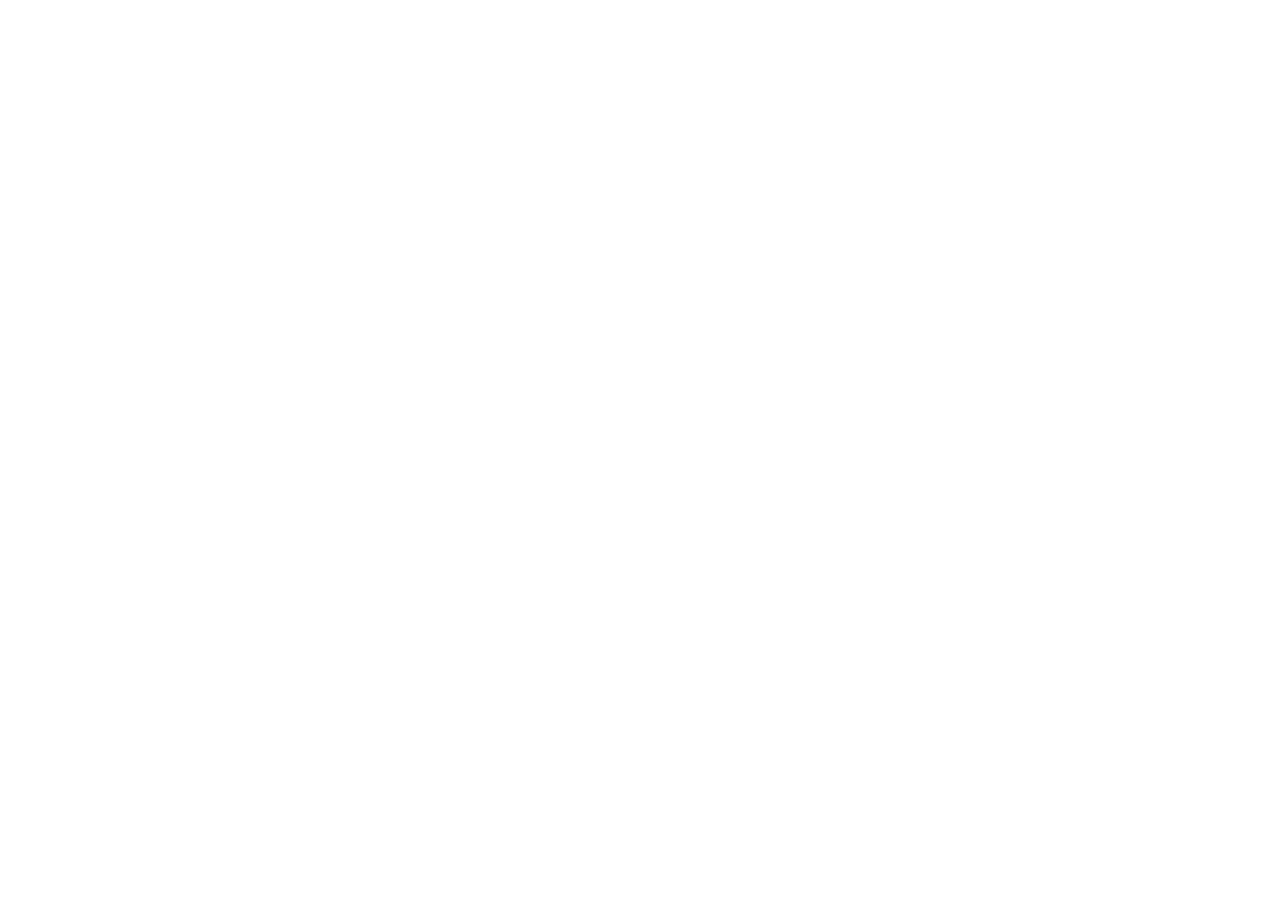
==== index.html @ 40016f72 "init repo" ====
<!DOCTYPE html>
<html lang="en">
<head>
    <meta charset="UTF-8">
    <meta name="viewport" content="width=device-width, initial-scale=1.0">
    <title>Document</title>
</head>
<body>
    
</body>
</html>
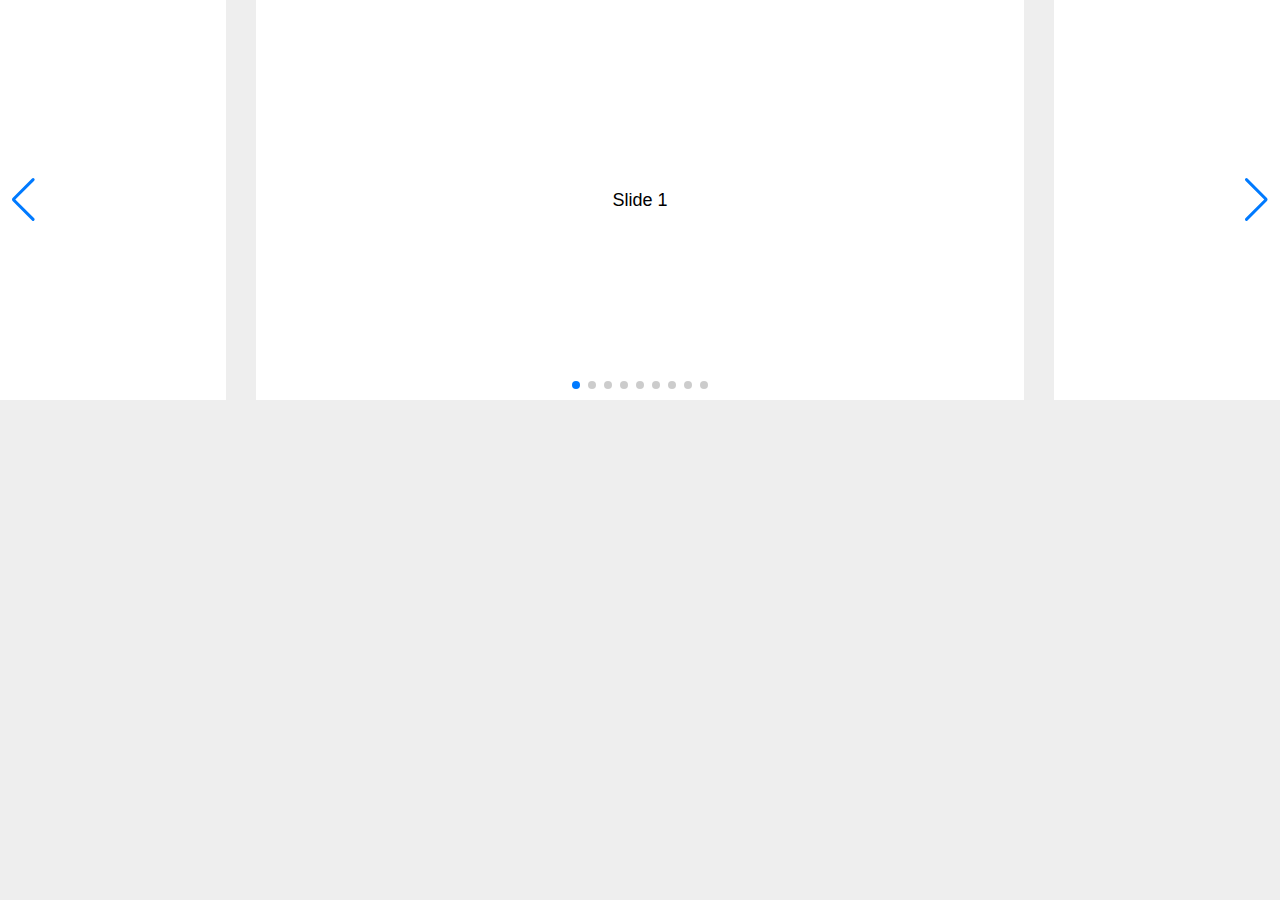
==== commit a9eb0a2d: "add base css" ====
--- a/index.html
+++ b/index.html
@@ -1,11 +1,102 @@
 <!DOCTYPE html>
 <html lang="en">
+
 <head>
-    <meta charset="UTF-8">
-    <meta name="viewport" content="width=device-width, initial-scale=1.0">
-    <title>Document</title>
+  <meta charset="utf-8" />
+  <title>Swiper demo</title>
+  <meta name="viewport" content="width=device-width, initial-scale=1, minimum-scale=1, maximum-scale=1" />
+  <!-- Link Swiper's CSS -->
+  <link rel="stylesheet" href="https://cdn.jsdelivr.net/npm/swiper@11/swiper-bundle.min.css" />
+
+  <!-- Demo styles -->
+  <style>
+    html,
+    body {
+      position: relative;
+      height: 100%;
+    }
+
+    body {
+      background: #eee;
+      font-family: Helvetica Neue, Helvetica, Arial, sans-serif;
+      font-size: 14px;
+      color: #000;
+      margin: 0;
+      padding: 0;
+    }
+
+    .swiper {
+      width: 100%;
+      height: 100%;
+    }
+
+    .swiper-slide {
+      text-align: center;
+      font-size: 18px;
+      background: #fff;
+      display: flex;
+      justify-content: center;
+      align-items: center;
+    }
+
+    .swiper-slide img {
+      display: block;
+      width: 100%;
+      height: 100%;
+      object-fit: cover;
+    }
+
+    .swiper-slide {
+      width: 60%;
+    }
+  </style>
 </head>
+
 <body>
-    
+  <!-- Swiper -->
+  <div style="height: 400px;">
+    <div class="swiper mySwiper">
+        <div class="swiper-wrapper">
+          <div class="swiper-slide">Slide 1</div>
+          <div class="swiper-slide">Slide 2</div>
+          <div class="swiper-slide">Slide 3</div>
+          <div class="swiper-slide">Slide 4</div>
+          <div class="swiper-slide">Slide 5</div>
+          <div class="swiper-slide">Slide 6</div>
+          <div class="swiper-slide">Slide 7</div>
+          <div class="swiper-slide">Slide 8</div>
+          <div class="swiper-slide">Slide 9</div>
+        </div>
+        <div class="swiper-button-next"></div>
+        <div class="swiper-button-prev"></div>
+        <div class="swiper-pagination"></div>
+      </div>
+  </div>
+
+  <!-- Swiper JS -->
+  <script src="https://cdn.jsdelivr.net/npm/swiper@11/swiper-bundle.min.js"></script>
+
+  <!-- Initialize Swiper -->
+  <script>
+    var swiper = new Swiper(".mySwiper", {
+      slidesPerView: "auto",
+      centeredSlides: true,
+      spaceBetween: 30,
+      loop: true,
+      autoplay: {
+        delay: 2500,
+        disableOnInteraction: false,
+      },
+      pagination: {
+        el: ".swiper-pagination",
+        clickable: true,
+      },
+      navigation: {
+        nextEl: ".swiper-button-next",
+        prevEl: ".swiper-button-prev",
+      },
+    });
+  </script>
 </body>
-</html>+
+</html>
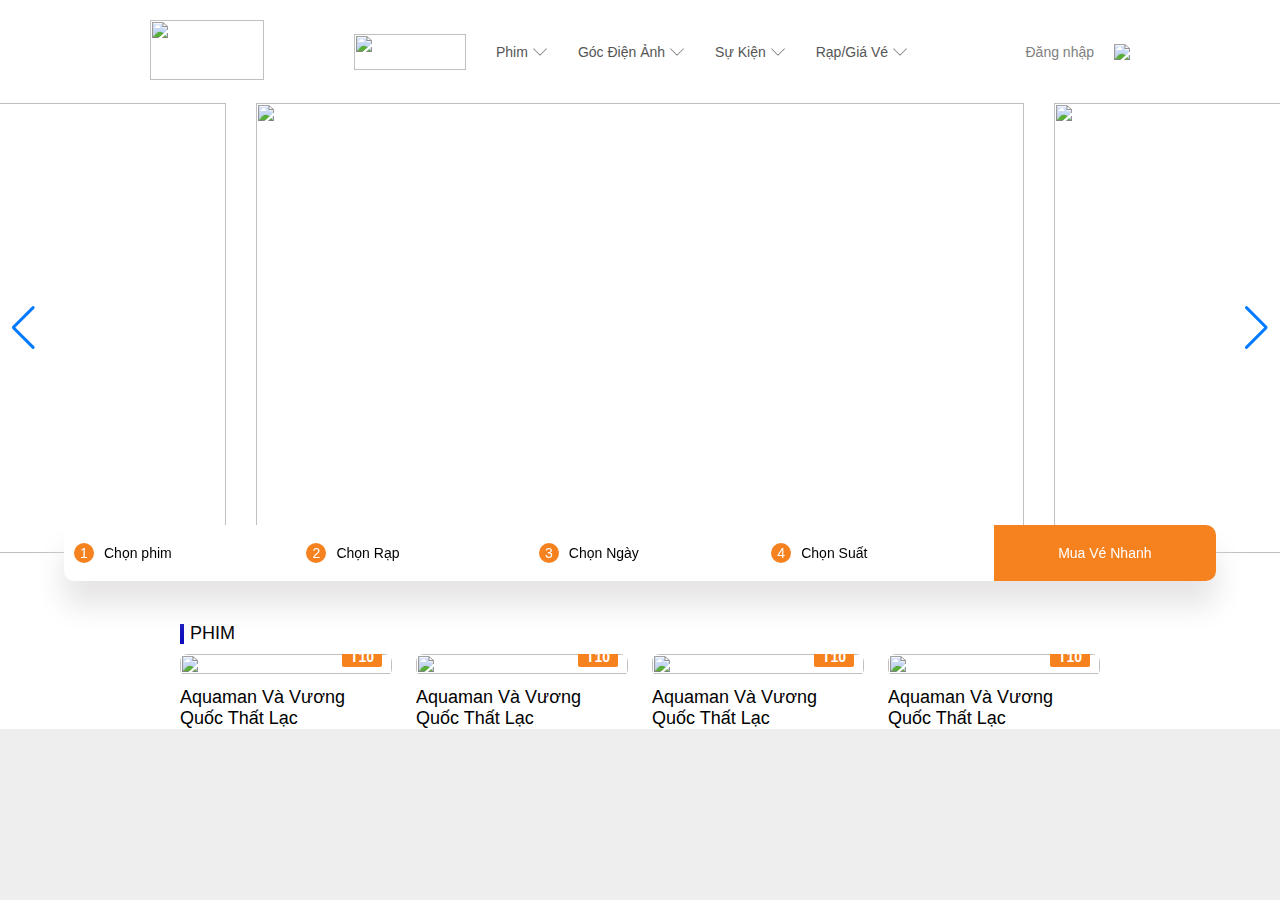
==== commit ed30bb5e: "ui home" ====
--- a/index.html
+++ b/index.html
@@ -1,102 +1,565 @@
 <!DOCTYPE html>
 <html lang="en">
-
-<head>
-  <meta charset="utf-8" />
-  <title>Swiper demo</title>
-  <meta name="viewport" content="width=device-width, initial-scale=1, minimum-scale=1, maximum-scale=1" />
-  <!-- Link Swiper's CSS -->
-  <link rel="stylesheet" href="https://cdn.jsdelivr.net/npm/swiper@11/swiper-bundle.min.css" />
-
-  <!-- Demo styles -->
-  <style>
-    html,
-    body {
-      position: relative;
-      height: 100%;
-    }
-
-    body {
-      background: #eee;
-      font-family: Helvetica Neue, Helvetica, Arial, sans-serif;
-      font-size: 14px;
-      color: #000;
-      margin: 0;
-      padding: 0;
-    }
-
-    .swiper {
-      width: 100%;
-      height: 100%;
-    }
-
-    .swiper-slide {
-      text-align: center;
-      font-size: 18px;
-      background: #fff;
-      display: flex;
-      justify-content: center;
-      align-items: center;
-    }
-
-    .swiper-slide img {
-      display: block;
-      width: 100%;
-      height: 100%;
-      object-fit: cover;
-    }
-
-    .swiper-slide {
-      width: 60%;
-    }
-  </style>
-</head>
-
-<body>
-  <!-- Swiper -->
-  <div style="height: 400px;">
-    <div class="swiper mySwiper">
-        <div class="swiper-wrapper">
-          <div class="swiper-slide">Slide 1</div>
-          <div class="swiper-slide">Slide 2</div>
-          <div class="swiper-slide">Slide 3</div>
-          <div class="swiper-slide">Slide 4</div>
-          <div class="swiper-slide">Slide 5</div>
-          <div class="swiper-slide">Slide 6</div>
-          <div class="swiper-slide">Slide 7</div>
-          <div class="swiper-slide">Slide 8</div>
-          <div class="swiper-slide">Slide 9</div>
+  <head>
+    <meta charset="utf-8" />
+    <title>Swiper demo</title>
+    <meta
+      name="viewport"
+      content="width=device-width, initial-scale=1, minimum-scale=1, maximum-scale=1"
+    />
+    <!-- Link Swiper's CSS -->
+    <link
+      rel="stylesheet"
+      href="https://cdn.jsdelivr.net/npm/swiper@11/swiper-bundle.min.css"
+    />
+    <link rel="stylesheet" href="./styles/base.css" />
+    <link rel="stylesheet" href="./styles/common.css" />
+    <link rel="stylesheet" href="./styles/home.css" />
+    <script
+      src="https://kit.fontawesome.com/a076d05399.js"
+      crossorigin="anonymous"
+    ></script>
+
+    <!-- Demo styles -->
+    <style>
+      html,
+      body {
+        position: relative;
+        height: 100%;
+      }
+
+      body {
+        background: #eee;
+        font-family: Helvetica Neue, Helvetica, Arial, sans-serif;
+        font-size: 14px;
+        color: #000;
+        margin: 0;
+        padding: 0;
+      }
+
+      .swiper {
+        width: 100%;
+        height: 100%;
+      }
+
+      .swiper-slide {
+        text-align: center;
+        font-size: 18px;
+        background: #fff;
+        display: flex;
+        justify-content: center;
+        align-items: center;
+      }
+
+      .swiper-slide img {
+        display: block;
+        width: 100%;
+        height: 100%;
+        object-fit: cover;
+      }
+
+      .swiper-slide {
+        width: 60%;
+      }
+    </style>
+  </head>
+
+  <body>
+    <div class="bg-white">
+      <!-- header -->
+      <div class="py-20 container flex justify-between">
+        <div class="mr-30">
+          <img
+            class="logo"
+            src="https://www.galaxycine.vn/_next/image/?url=%2F_next%2Fstatic%2Fmedia%2Fgalaxy-logo-mobile.074abeac.png&w=256&q=75"
+          />
         </div>
-        <div class="swiper-button-next"></div>
-        <div class="swiper-button-prev"></div>
-        <div class="swiper-pagination"></div>
+        <div class="flex-1 flex items-center px-60">
+          <img
+            src="https://www.galaxycine.vn/_next/image/?url=%2F_next%2Fstatic%2Fmedia%2Fbtn-ticket.42d72c96.webp&w=256&q=100"
+            class="img-voucher"
+          />
+          <span class="menu flex items-center ml-30">
+            <span class="title-movie mr-4">Phim</span>
+            <img src='./image/down.png' class="w-16 h-16" />
+            <div class="none modal p-20 items-center bg-white justify-center">
+              <div class="flex flex-col items-center">
+                <div>
+                  <div class="header-movie mb-10 text-18">PHIM ĐANG CHIẾU</div>
+                  <div class="grid wide">
+                    <div class="row">
+                      <div class="col c-3">
+                        <div class="card flex flex-col items-center">
+                          <div class="movie">
+                            <div class="mask">
+                              <div class="btn-by w-140 text-center py-16">
+                                <span>Mua vé</span>
+                              </div>
+                            </div>
+                            <img
+                              src="https://www.galaxycine.vn/_next/image/?url=https%3A%2F%2Fcdn.galaxycine.vn%2Fmedia%2F2023%2F12%2F22%2Faquaman-500_1703216418325.jpg&w=384&q=75"
+                            />
+                            <div class="info-movie flex flex-col mr-10 mb-10 items-end">
+                              <div
+                                class="flex items-end mb-5 info-star px-4 py-2"
+                              >
+                                <img src="./image/star.png" class="h-20 w-20" />
+                                <span class="font-bold text-white text-16"
+                                  >8.9</span
+                                >
+                              </div>
+                              <div class="info-date">T10</div>
+                            </div>
+                          </div>
+                          <span class="block font-bold text-12 mt-10"
+                            >Aquaman Và Vương Quốc Thất Lạc</span
+                          >
+                        </div>
+                      </div>
+                      <div class="col c-3">
+                        <div class="card flex flex-col items-center">
+                          <div class="movie">
+                            <div class="mask">
+                              <div class="btn-by">
+                                <span>Mua vé</span>
+                              </div>
+                            </div>
+                            <img
+                              src="https://www.galaxycine.vn/_next/image/?url=https%3A%2F%2Fcdn.galaxycine.vn%2Fmedia%2F2023%2F12%2F22%2Faquaman-500_1703216418325.jpg&w=384&q=75"
+                            />
+                            <div class="info-movie flex flex-col mr-10 mb-10 items-end">
+                              <div
+                                class="flex items-end mb-5 info-star px-4 py-2"
+                              >
+                                <img src="./image/star.png" class="h-20 w-20" />
+                                <span class="font-bold text-white text-16"
+                                  >8.9</span
+                                >
+                              </div>
+                              <div class="info-date">T10</div>
+                            </div>
+                          </div>
+                          <span class="block font-bold text-12 mt-10"
+                            >Aquaman Và Vương Quốc Thất Lạc</span
+                          >
+                        </div>
+                      </div>
+                      <div class="col c-3">
+                        <div class="card flex flex-col items-center">
+                          <div class="movie">
+                            <div class="mask">
+                              <div class="btn-by">
+                                <span>Mua vé</span>
+                              </div>
+                            </div>
+                            <img
+                              src="https://www.galaxycine.vn/_next/image/?url=https%3A%2F%2Fcdn.galaxycine.vn%2Fmedia%2F2023%2F12%2F22%2Faquaman-500_1703216418325.jpg&w=384&q=75"
+                            />
+                            <div class="info-movie flex flex-col mr-10 mb-10 items-end">
+                              <div
+                                class="flex items-end mb-5 info-star px-4 py-2"
+                              >
+                                <img src="./image/star.png" class="h-20 w-20" />
+                                <span class="font-bold text-white text-16"
+                                  >8.9</span
+                                >
+                              </div>
+                              <div class="info-date">T10</div>
+                            </div>
+                          </div>
+                          <span class="block font-bold text-12 mt-10"
+                            >Aquaman Và Vương Quốc Thất Lạc</span
+                          >
+                        </div>
+                      </div>
+                      <div class="col c-3">
+                        <div class="card flex flex-col items-center">
+                          <div class="movie">
+                            <div class="mask">
+                              <div class="btn-by">
+                                <span>Mua vé</span>
+                              </div>
+                            </div>
+                            <img
+                              src="https://www.galaxycine.vn/_next/image/?url=https%3A%2F%2Fcdn.galaxycine.vn%2Fmedia%2F2023%2F12%2F22%2Faquaman-500_1703216418325.jpg&w=384&q=75"
+                            />
+                            <div class="info-movie flex flex-col mr-10 mb-10 items-end">
+                              <div
+                                class="flex items-end mb-5 info-star px-4 py-2"
+                              >
+                                <img src="./image/star.png" class="h-20 w-20" />
+                                <span class="font-bold text-white text-16"
+                                  >8.9</span
+                                >
+                              </div>
+                              <div class="info-date">T10</div>
+                            </div>
+                          </div>
+                          <span class="block font-bold text-12 mt-10"
+                            >Aquaman Và Vương Quốc Thất Lạc</span
+                          >
+                        </div>
+                      </div>
+                    </div>
+                  </div>
+                </div>
+                <div>
+                  <div class="header-movie mb-10 mt-20 text-18">
+                    PHIM SẮP CHIẾU
+                  </div>
+                  <div class="row">
+                    <div class="col c-3">
+                      <div class="card flex flex-col items-center">
+                        <div class="movie">
+                          <div class="mask">
+                            <div class="btn-by">
+                              <span>Mua vé</span>
+                            </div>
+                          </div>
+                          <img
+                            src="https://www.galaxycine.vn/_next/image/?url=https%3A%2F%2Fcdn.galaxycine.vn%2Fmedia%2F2023%2F12%2F22%2Faquaman-500_1703216418325.jpg&w=384&q=75"
+                          />
+                          <div class="info-movie flex flex-col mr-10 mb-10 items-end">
+                            <div
+                              class="flex items-end mb-5 info-star px-4 py-2"
+                            >
+                              <img src="./image/star.png" class="h-20 w-20" />
+                              <span class="font-bold text-white text-16"
+                                >8.9</span
+                              >
+                            </div>
+                            <div class="info-date">T10</div>
+                          </div>
+                        </div>
+                        <span class="block font-bold text-12 mt-10"
+                          >Aquaman Và Vương Quốc Thất Lạc</span
+                        >
+                      </div>
+                    </div>
+                    <div class="col c-3">
+                      <div class="card flex flex-col items-center">
+                        <div class="movie">
+                          <div class="mask">
+                            <div class="btn-by">
+                              <span>Mua vé</span>
+                            </div>
+                          </div>
+                          <img
+                            src="https://www.galaxycine.vn/_next/image/?url=https%3A%2F%2Fcdn.galaxycine.vn%2Fmedia%2F2023%2F12%2F22%2Faquaman-500_1703216418325.jpg&w=384&q=75"
+                          />
+                          <div class="info-movie flex flex-col mr-10 mb-10 items-end">
+                            <div
+                              class="flex items-end mb-5 info-star px-4 py-2"
+                            >
+                              <img src="./image/star.png" class="h-20 w-20" />
+                              <span class="font-bold text-white text-16"
+                                >8.9</span
+                              >
+                            </div>
+                            <div class="info-date">T10</div>
+                          </div>
+                        </div>
+                        <span class="block font-bold text-12 mt-10"
+                          >Aquaman Và Vương Quốc Thất Lạc</span
+                        >
+                      </div>
+                    </div>
+                    <div class="col c-3">
+                      <div class="card flex flex-col items-center">
+                        <div class="movie">
+                          <div class="mask">
+                            <div class="btn-by">
+                              <span>Mua vé</span>
+                            </div>
+                          </div>
+                          <img
+                            src="https://www.galaxycine.vn/_next/image/?url=https%3A%2F%2Fcdn.galaxycine.vn%2Fmedia%2F2023%2F12%2F22%2Faquaman-500_1703216418325.jpg&w=384&q=75"
+                          />
+                          <div class="info-movie flex flex-col mr-10 mb-10 items-end">
+                            <div
+                              class="flex items-end mb-5 info-star px-4 py-2"
+                            >
+                              <img src="./image/star.png" class="h-20 w-20" />
+                              <span class="font-bold text-white text-16"
+                                >8.9</span
+                              >
+                            </div>
+                            <div class="info-date">T10</div>
+                          </div>
+                        </div>
+                        <span class="block font-bold text-12 mt-10"
+                          >Aquaman Và Vương Quốc Thất Lạc</span
+                        >
+                      </div>
+                    </div>
+                    <div class="col c-3">
+                      <div class="card flex flex-col items-center">
+                        <div class="movie">
+                          <div class="mask">
+                            <div class="btn-by">
+                              <span>Mua vé</span>
+                            </div>
+                          </div>
+                          <img
+                            src="https://www.galaxycine.vn/_next/image/?url=https%3A%2F%2Fcdn.galaxycine.vn%2Fmedia%2F2023%2F12%2F22%2Faquaman-500_1703216418325.jpg&w=384&q=75"
+                          />
+                          <div class="info-movie flex flex-col mr-10 mb-10 items-end">
+                            <div
+                              class="flex items-end mb-5 info-star px-4 py-2"
+                            >
+                              <img src="./image/star.png" class="h-20 w-20" />
+                              <span class="font-bold text-white text-16"
+                                >8.9</span
+                              >
+                            </div>
+                            <div class="info-date">T10</div>
+                          </div>
+                        </div>
+                        <span class="block font-bold text-12 mt-10"
+                          >Aquaman Và Vương Quốc Thất Lạc</span
+                        >
+                      </div>
+                    </div>
+                  </div>
+                </div>
+              </div>
+            </div>
+          </span>
+          <span class="menu flex items-center ml-30">
+            <span class="title-movie mr-4">Góc Điện Ảnh</span>
+            <img src='./image/down.png' class="w-16 h-16" />
+          </span>
+          <span class="menu flex items-center ml-30">
+            <span class="title-movie mr-4">Sự Kiện</span>
+            <img src='./image/down.png' class="w-16 h-16" />
+          </span>
+          <span class="menu flex items-center ml-30">
+            <span class="title-movie mr-4">Rạp/Giá Vé</span>
+            <img src='./image/down.png' class="w-16 h-16" />
+          </span>
+        </div>
+        <div class="flex items-center text-gray">
+          <span class="mx-20">Đăng nhập</span>
+          <img src="https://www.galaxycine.vn/_next/static/media/join-Gstar.24c52de9.svg" />
+        </div>
       </div>
-  </div>
-
-  <!-- Swiper JS -->
-  <script src="https://cdn.jsdelivr.net/npm/swiper@11/swiper-bundle.min.js"></script>
-
-  <!-- Initialize Swiper -->
-  <script>
-    var swiper = new Swiper(".mySwiper", {
-      slidesPerView: "auto",
-      centeredSlides: true,
-      spaceBetween: 30,
-      loop: true,
-      autoplay: {
-        delay: 2500,
-        disableOnInteraction: false,
-      },
-      pagination: {
-        el: ".swiper-pagination",
-        clickable: true,
-      },
-      navigation: {
-        nextEl: ".swiper-button-next",
-        prevEl: ".swiper-button-prev",
-      },
-    });
-  </script>
-</body>
-
+      <!-- slide -->
+      <div style="height: 450px; position: relative;">
+        <div class="swiper mySwiper">
+          <div class="swiper-wrapper">
+            <div class="swiper-slide">
+              <img
+                src="https://www.galaxycine.vn/_next/image/?url=https%3A%2F%2Fcdn.galaxycine.vn%2Fmedia%2F2023%2F12%2F28%2Favatar-2-chi-119k-4_1703744337517.jpg&w=3840&q=75"
+              />
+            </div>
+            <div class="swiper-slide">
+              <img
+                src="https://www.galaxycine.vn/_next/image/?url=https%3A%2F%2Fcdn.galaxycine.vn%2Fmedia%2F2024%2F1%2F3%2Fbeekeeper-2048_1704265157841.jpg&w=3840&q=75"
+              />
+            </div>
+            <div class="swiper-slide">
+              <img
+                src="https://www.galaxycine.vn/_next/image/?url=https%3A%2F%2Fcdn.galaxycine.vn%2Fmedia%2F2023%2F12%2F26%2Fqc-2048_1703563687054.jpg&w=3840&q=75"
+              />
+            </div>
+            <div class="swiper-slide">
+              <img
+                src="https://www.galaxycine.vn/_next/image/?url=https%3A%2F%2Fcdn.galaxycine.vn%2Fmedia%2F2024%2F1%2F4%2Fbanner-web-2048x682_1704359611009.jpg&w=3840&q=75"
+              />
+            </div>
+          </div>
+          <div class="swiper-button-next"></div>
+          <div class="swiper-button-prev"></div>
+          <div class="swiper-pagination"></div>
+        </div>
+        <div class="search flex justify-between">
+          <div class="h-full flex items-center pl-10 flex-1">
+            <div class="flex h-full items-center">
+              <span class="search-num">1</span>
+              <span class="select1 pl-10">Chọn phim</span>
+            </div>
+          </div>
+          <div class="h-full flex items-center pl-10 flex-1">
+            <div class="flex h-full items-center">
+              <span class="search-num">2</span>
+              <span class="select1 pl-10">Chọn Rạp</span>
+            </div>
+          </div>
+          <div class="h-full flex items-center pl-10 flex-1">
+            <div class="flex h-full items-center">
+              <span class="search-num">3</span>
+              <span class="select1 pl-10">Chọn Ngày</span>
+            </div>
+          </div>
+          <div class="h-full flex items-center pl-10 flex-1">
+            <div class="flex h-full items-center">
+              <span class="search-num">4</span>
+              <span class="select1 pl-10">Chọn Suất</span>
+            </div>
+          </div>
+          <div class="bg-primary btn-by-flash flex items-center justify-center text-white flex-1">
+            Mua Vé Nhanh
+          </div>
+        </div>
+      </div>
+      <!-- home 1 -->
+      <div class="px-30 home1">
+        <div class="container">
+          <div class="header-movie mb-10 mt-20 text-18">PHIM</div>
+          <div class="row">
+            <div class="col c-3">
+              <div class="card flex flex-col items-center">
+                <div class="movie">
+                  <div
+                    class="mask flex flex-col items-center justify-content-center"
+                  >
+                    <div class="btn-by w-140 text-center py-16">
+                      <span>Mua vé</span>
+                    </div>
+                    <div
+                      class="btn-trailer mt-6 w-140 text-center py-16 flex items-center"
+                    >
+                      <img src="./image/play.png" class="w-20 h-20" />
+                      <span class="ml-4 text-black">Trailer</span>
+                    </div>
+                  </div>
+                  <img
+                    src="https://www.galaxycine.vn/_next/image/?url=https%3A%2F%2Fcdn.galaxycine.vn%2Fmedia%2F2023%2F12%2F22%2Faquaman-500_1703216418325.jpg&w=384&q=75"
+                  />
+                  <div class="info-movie flex flex-col mr-10 mb-10 items-end">
+                    <div class="flex items-end mb-5 info-star px-4 py-2">
+                      <img src="./image/star.png" class="h-20 w-20" />
+                      <span class="font-bold text-white text-16">8.9</span>
+                    </div>
+                    <div class="info-date">T10</div>
+                  </div>
+                </div>
+                <span class="block text-18 mt-10"
+                  >Aquaman Và Vương Quốc Thất Lạc</span
+                >
+              </div>
+            </div>
+            <div class="col c-3">
+              <div class="card flex flex-col items-center">
+                <div class="movie">
+                  <div class="mask flex flex-col items-center justify-content-center">
+                    <div class="btn-by w-140 text-center py-16">
+                      <span>Mua vé</span>
+                    </div>
+
+                    <div
+                      class="btn-trailer mt-6 w-140 text-center py-16 flex items-center"
+                    >
+                      <img src="./image/play.png" class="w-20 h-20" />
+                      <span class="ml-4 text-black">Trailer</span>
+                    </div>
+                  </div>
+                  <img
+                    src="https://www.galaxycine.vn/_next/image/?url=https%3A%2F%2Fcdn.galaxycine.vn%2Fmedia%2F2023%2F12%2F22%2Faquaman-500_1703216418325.jpg&w=384&q=75"
+                  />
+                  <div class="info-movie flex flex-col mr-10 mb-10 items-end">
+                    <div class="flex items-end mb-5 info-star px-4 py-2">
+                      <img src="./image/star.png" class="h-20 w-20" />
+                      <span class="font-bold text-white text-16">8.9</span>
+                    </div>
+                    <div class="info-date">T10</div>
+                  </div>
+                </div>
+                <span class="block text-18 mt-10"
+                  >Aquaman Và Vương Quốc Thất Lạc</span
+                >
+              </div>
+            </div>
+            <div class="col c-3">
+              <div class="card flex flex-col items-center">
+                <div class="movie">
+                  <div class="mask flex flex-col items-center justify-content-center">
+                    <div class="btn-by w-140 text-center py-16">
+                      <span>Mua vé</span>
+                    </div>
+
+                    <div
+                      class="btn-trailer mt-6 w-140 text-center py-16 flex items-center"
+                    >
+                      <img src="./image/play.png" class="w-20 h-20" />
+                      <span class="ml-4 text-black">Trailer</span>
+                    </div>
+                  </div>
+                  <img
+                    src="https://www.galaxycine.vn/_next/image/?url=https%3A%2F%2Fcdn.galaxycine.vn%2Fmedia%2F2023%2F12%2F22%2Faquaman-500_1703216418325.jpg&w=384&q=75"
+                  />
+                  <div class="info-movie flex flex-col mr-10 mb-10 items-end">
+                    <div class="flex items-end mb-5 info-star px-4 py-2">
+                      <img src="./image/star.png" class="h-20 w-20" />
+                      <span class="font-bold text-white text-16">8.9</span>
+                    </div>
+                    <div class="info-date">T10</div>
+                  </div>
+                </div>
+                <span class="block text-18 mt-10"
+                  >Aquaman Và Vương Quốc Thất Lạc</span
+                >
+              </div>
+            </div>
+            <div class="col c-3">
+              <div class="card flex flex-col items-center">
+                <div class="movie">
+                  <div class="mask flex flex-col items-center justify-content-center">
+                    <div class="btn-by w-140 text-center py-16">
+                      <span>Mua vé</span>
+                    </div>
+
+                    <div
+                      class="btn-trailer mt-6 w-140 text-center py-16 flex items-center"
+                    >
+                      <img src="./image/play.png" class="w-20 h-20" />
+                      <span class="ml-4 text-black">Trailer</span>
+                    </div>
+                  </div>
+                  <img
+                    src="https://www.galaxycine.vn/_next/image/?url=https%3A%2F%2Fcdn.galaxycine.vn%2Fmedia%2F2023%2F12%2F22%2Faquaman-500_1703216418325.jpg&w=384&q=75"
+                  />
+                  <div class="info-movie flex flex-col mr-10 mb-10 items-end">
+                    <div class="flex items-end mb-5 info-star px-4 py-2">
+                      <img src="./image/star.png" class="h-20 w-20" />
+                      <span class="font-bold text-white text-16">8.9</span>
+                    </div>
+                    <div class="info-date">T10</div>
+                  </div>
+                </div>
+                <span class="block text-18 mt-10"
+                  >Aquaman Và Vương Quốc Thất Lạc</span
+                >
+              </div>
+            </div>
+          </div>
+        </div>
+      </div>
+    </div>
+
+    <!-- Swiper JS -->
+    <script src="https://cdn.jsdelivr.net/npm/swiper@11/swiper-bundle.min.js"></script>
+
+    <!-- Initialize Swiper -->
+    <script>
+      var swiper = new Swiper(".mySwiper", {
+        slidesPerView: "auto",
+        centeredSlides: true,
+        spaceBetween: 30,
+        loop: true,
+        autoplay: {
+          delay: 2500,
+          disableOnInteraction: false,
+        },
+        pagination: {
+          el: ".swiper-pagination",
+          clickable: true,
+        },
+        navigation: {
+          nextEl: ".swiper-button-next",
+          prevEl: ".swiper-button-prev",
+        },
+      });
+    </script>
+  </body>
 </html>
--- a/styles/base.css
+++ b/styles/base.css
@@ -0,0 +1,594 @@
+* {
+    box-sizing: border-box;
+}
+.grid {
+    width: 100%;
+    display: block;
+    padding: 0;
+}
+
+.grid.wide {
+    max-width: 1200px;
+    margin: 0 auto;
+}
+
+.row {
+    display: flex;
+    flex-wrap: wrap;
+    margin-left: -4px;
+    margin-right: -4px;
+}
+
+.row.no-gutters {
+    margin-left: 0;
+    margin-right: 0;
+}
+
+.col {
+    padding-left: 4px;
+    padding-right: 4px;
+}
+
+.row.no-gutters .col {
+    padding-left: 0;
+    padding-right: 0;
+}
+
+.c-0 {
+    display: none;
+}
+
+.c-1 {
+    flex: 0 0 8.33333%;
+    max-width: 8.33333%;
+}
+
+.c-2 {
+    flex: 0 0 16.66667%;
+    max-width: 16.66667%;
+}
+
+.c-3 {
+    flex: 0 0 25%;
+    max-width: 25%;
+}
+
+.c-4 {
+    flex: 0 0 33.33333%;
+    max-width: 33.33333%;
+}
+
+.c-5 {
+    flex: 0 0 41.66667%;
+    max-width: 41.66667%;
+}
+
+.c-6 {
+    flex: 0 0 50%;
+    max-width: 50%;
+}
+
+.c-7 {
+    flex: 0 0 58.33333%;
+    max-width: 58.33333%;
+}
+
+.c-8 {
+    flex: 0 0 66.66667%;
+    max-width: 66.66667%;
+}
+
+.c-9 {
+    flex: 0 0 75%;
+    max-width: 75%;
+}
+
+.c-10 {
+    flex: 0 0 83.33333%;
+    max-width: 83.33333%;
+}
+
+.c-11 {
+    flex: 0 0 91.66667%;
+    max-width: 91.66667%;
+}
+
+.c-12 {
+    flex: 0 0 100%;
+    max-width: 100%;
+}
+
+.c-o-1 {
+    margin-left: 8.33333%;
+}
+
+.c-o-2 {
+    margin-left: 16.66667%;
+}
+
+.c-o-3 {
+    margin-left: 25%;
+}
+
+.c-o-4 {
+    margin-left: 33.33333%;
+}
+
+.c-o-5 {
+    margin-left: 41.66667%;
+}
+
+.c-o-6 {
+    margin-left: 50%;
+}
+
+.c-o-7 {
+    margin-left: 58.33333%;
+}
+
+.c-o-8 {
+    margin-left: 66.66667%;
+}
+
+.c-o-9 {
+    margin-left: 75%;
+}
+
+.c-o-10 {
+    margin-left: 83.33333%;
+}
+
+.c-o-11 {
+    margin-left: 91.66667%;
+}
+
+/* >= Tablet */
+@media (min-width: 740px) {
+    .row {
+        margin-left: -8px;
+        margin-right: -8px;
+    }
+
+    .col {
+        padding-left: 8px;
+        padding-right: 8px;
+    }
+
+    .m-0 {
+        display: none;
+    }
+
+    .m-1,
+    .m-2,
+    .m-3,
+    .m-4,
+    .m-5,
+    .m-6,
+    .m-7,
+    .m-8,
+    .m-9,
+    .m-10,
+    .m-11,
+    .m-12 {
+        display: block;
+    }
+
+    .m-1 {
+        flex: 0 0 8.33333%;
+        max-width: 8.33333%;
+    }
+
+    .m-2 {
+        flex: 0 0 16.66667%;
+        max-width: 16.66667%;
+    }
+
+    .m-3 {
+        flex: 0 0 25%;
+        max-width: 25%;
+    }
+
+    .m-4 {
+        flex: 0 0 33.33333%;
+        max-width: 33.33333%;
+    }
+
+    .m-5 {
+        flex: 0 0 41.66667%;
+        max-width: 41.66667%;
+    }
+
+    .m-6 {
+        flex: 0 0 50%;
+        max-width: 50%;
+    }
+
+    .m-7 {
+        flex: 0 0 58.33333%;
+        max-width: 58.33333%;
+    }
+
+    .m-8 {
+        flex: 0 0 66.66667%;
+        max-width: 66.66667%;
+    }
+
+    .m-9 {
+        flex: 0 0 75%;
+        max-width: 75%;
+    }
+
+    .m-10 {
+        flex: 0 0 83.33333%;
+        max-width: 83.33333%;
+    }
+
+    .m-11 {
+        flex: 0 0 91.66667%;
+        max-width: 91.66667%;
+    }
+
+    .m-12 {
+        flex: 0 0 100%;
+        max-width: 100%;
+    }
+
+    .m-o-1 {
+        margin-left: 8.33333%;
+    }
+
+    .m-o-2 {
+        margin-left: 16.66667%;
+    }
+
+    .m-o-3 {
+        margin-left: 25%;
+    }
+
+    .m-o-4 {
+        margin-left: 33.33333%;
+    }
+
+    .m-o-5 {
+        margin-left: 41.66667%;
+    }
+
+    .m-o-6 {
+        margin-left: 50%;
+    }
+
+    .m-o-7 {
+        margin-left: 58.33333%;
+    }
+
+    .m-o-8 {
+        margin-left: 66.66667%;
+    }
+
+    .m-o-9 {
+        margin-left: 75%;
+    }
+
+    .m-o-10 {
+        margin-left: 83.33333%;
+    }
+
+    .m-o-11 {
+        margin-left: 91.66667%;
+    }
+}
+
+/* PC medium resolution > */
+@media (min-width: 1113px) {
+    .row {
+        margin-left: -12px;
+        margin-right: -12px;
+    }
+
+    .row.sm-gutter {
+        margin-left: -5px;
+        margin-right: -5px;
+    }
+
+    .col {
+        padding-left: 12px;
+        padding-right: 12px;
+    }
+
+    .row.sm-gutter .col {
+        padding-left: 5px;
+        padding-right: 5px;
+    }
+
+    .l-0 {
+        display: none;
+    }
+
+    .l-1,
+    .l-2,
+    .l-2-4,
+    .l-3,
+    .l-4,
+    .l-5,
+    .l-6,
+    .l-7,
+    .l-8,
+    .l-9,
+    .l-10,
+    .l-11,
+    .l-12 {
+        display: block;
+    }
+
+    .l-1 {
+        flex: 0 0 8.33333%;
+        max-width: 8.33333%;
+    }
+
+    .l-2 {
+        flex: 0 0 16.66667%;
+        max-width: 16.66667%;
+    }
+
+    .l-2-4 {
+        flex: 0 0 20%;
+        max-width: 20%;
+    }
+
+    .l-3 {
+        flex: 0 0 25%;
+        max-width: 25%;
+    }
+
+    .l-4 {
+        flex: 0 0 33.33333%;
+        max-width: 33.33333%;
+    }
+
+    .l-5 {
+        flex: 0 0 41.66667%;
+        max-width: 41.66667%;
+    }
+
+    .l-6 {
+        flex: 0 0 50%;
+        max-width: 50%;
+    }
+
+    .l-7 {
+        flex: 0 0 58.33333%;
+        max-width: 58.33333%;
+    }
+
+    .l-8 {
+        flex: 0 0 66.66667%;
+        max-width: 66.66667%;
+    }
+
+    .l-9 {
+        flex: 0 0 75%;
+        max-width: 75%;
+    }
+
+    .l-10 {
+        flex: 0 0 83.33333%;
+        max-width: 83.33333%;
+    }
+
+    .l-11 {
+        flex: 0 0 91.66667%;
+        max-width: 91.66667%;
+    }
+
+    .l-12 {
+        flex: 0 0 100%;
+        max-width: 100%;
+    }
+
+    .l-o-1 {
+        margin-left: 8.33333%;
+    }
+
+    .l-o-2 {
+        margin-left: 16.66667%;
+    }
+
+    .l-o-3 {
+        margin-left: 25%;
+    }
+
+    .l-o-4 {
+        margin-left: 33.33333%;
+    }
+
+    .l-o-5 {
+        margin-left: 41.66667%;
+    }
+
+    .l-o-6 {
+        margin-left: 50%;
+    }
+
+    .l-o-7 {
+        margin-left: 58.33333%;
+    }
+
+    .l-o-8 {
+        margin-left: 66.66667%;
+    }
+
+    .l-o-9 {
+        margin-left: 75%;
+    }
+
+    .l-o-10 {
+        margin-left: 83.33333%;
+    }
+
+    .l-o-11 {
+        margin-left: 91.66667%;
+    }
+}
+
+/* Tablet - PC low resolution */
+@media (min-width: 740px) and (max-width: 1023px) {
+    .wide {
+        width: 644px;
+    }
+}
+
+/* > PC low resolution */
+@media (min-width: 1024px) and (max-width: 1239px) {
+    .wide {
+        width: 984px;
+    }
+
+    .wide .row {
+        margin-left: -12px;
+        margin-right: -12px;
+    }
+
+    .wide .row.sm-gutter {
+        margin-left: -5px;
+        margin-right: -5px;
+    }
+
+    .wide .col {
+        padding-left: 12px;
+        padding-right: 12px;
+    }
+
+    .wide .row.sm-gutter .col {
+        padding-left: 5px;
+        padding-right: 5px;
+    }
+
+    .wide .l-0 {
+        display: none;
+    }
+
+    .wide .l-1,
+    .wide .l-2,
+    .wide .l-2-4,
+    .wide .l-3,
+    .wide .l-4,
+    .wide .l-5,
+    .wide .l-6,
+    .wide .l-7,
+    .wide .l-8,
+    .wide .l-9,
+    .wide .l-10,
+    .wide .l-11,
+    .wide .l-12 {
+        display: block;
+    }
+
+    .wide .l-1 {
+        flex: 0 0 8.33333%;
+        max-width: 8.33333%;
+    }
+
+    .wide .l-2 {
+        flex: 0 0 16.66667%;
+        max-width: 16.66667%;
+    }
+
+    .wide .l-2-4 {
+        flex: 0 0 20%;
+        max-width: 20%;
+    }
+
+    .wide .l-3 {
+        flex: 0 0 25%;
+        max-width: 25%;
+    }
+
+    .wide .l-4 {
+        flex: 0 0 33.33333%;
+        max-width: 33.33333%;
+    }
+
+    .wide .l-5 {
+        flex: 0 0 41.66667%;
+        max-width: 41.66667%;
+    }
+
+    .wide .l-6 {
+        flex: 0 0 50%;
+        max-width: 50%;
+    }
+
+    .wide .l-7 {
+        flex: 0 0 58.33333%;
+        max-width: 58.33333%;
+    }
+
+    .wide .l-8 {
+        flex: 0 0 66.66667%;
+        max-width: 66.66667%;
+    }
+
+    .wide .l-9 {
+        flex: 0 0 75%;
+        max-width: 75%;
+    }
+
+    .wide .l-10 {
+        flex: 0 0 83.33333%;
+        max-width: 83.33333%;
+    }
+
+    .wide .l-11 {
+        flex: 0 0 91.66667%;
+        max-width: 91.66667%;
+    }
+
+    .wide .l-12 {
+        flex: 0 0 100%;
+        max-width: 100%;
+    }
+
+    .wide .l-o-1 {
+        margin-left: 8.33333%;
+    }
+
+    .wide .l-o-2 {
+        margin-left: 16.66667%;
+    }
+
+    .wide .l-o-3 {
+        margin-left: 25%;
+    }
+
+    .wide .l-o-4 {
+        margin-left: 33.33333%;
+    }
+
+    .wide .l-o-5 {
+        margin-left: 41.66667%;
+    }
+
+    .wide .l-o-6 {
+        margin-left: 50%;
+    }
+
+    .wide .l-o-7 {
+        margin-left: 58.33333%;
+    }
+
+    .wide .l-o-8 {
+        margin-left: 66.66667%;
+    }
+
+    .wide .l-o-9 {
+        margin-left: 75%;
+    }
+
+    .wide .l-o-10 {
+        margin-left: 83.33333%;
+    }
+
+    .wide .l-o-11 {
+        margin-left: 91.66667%;
+    }
+}--- a/styles/common.css
+++ b/styles/common.css
@@ -0,0 +1,939 @@
+.cursor-pointer {
+  cursor: pointer;
+}
+.font-bold {
+  font-weight: bold;
+}
+.radius-2 {
+  border-radius: 2px;
+}
+.radius-4{
+  border-radius: 4px;
+}
+.radius-6 {
+  border-radius: 6px;
+}
+.radius-8 {
+  border-radius: 8px;
+}
+.text-primary {
+  color: #f5811f;
+}
+.text-gray {
+  color: gray;
+}
+.text-black {
+  color: #333;
+}
+.text-white {
+  color: #fff;
+}
+.bg-primary{
+  background-color: #f5811f;
+}
+.w-full {
+  width: 100%;
+}
+.bg-white {
+  background-color: white !important;
+}
+.text-center {
+  text-align: center;
+}
+/* flex */
+.none{
+  display: none;
+}
+.block {
+  display: block;
+}
+.flex {
+  display: flex;
+}
+.flex-col {
+  flex-direction: column;
+}
+.flex-1{
+  flex: 1;
+}
+.justify-center {
+  justify-content: center;
+}
+.justify-start {
+  justify-content: start;
+}
+.justify-end {
+  justify-content: end;
+}
+.justify-between {
+  justify-content: space-between;
+}
+.items-center {
+  align-items: center;
+}
+.items-start {
+  align-items: start;
+}
+.items-end {
+  align-items: end;
+}
+
+/* margin */
+.m-0 {
+  margin: 0;
+}
+.m-2 {
+  margin: 2px;
+}
+.m-4 {
+  margin: 4px;
+}
+.m-6 {
+  margin: 6px;
+}
+.m-8 {
+  margin: 8px;
+}
+.m-10 {
+  margin: 10px;
+}
+.m-12 {
+  margin: 12px;
+}
+.m-14 {
+  margin: 14px;
+}
+.m-16 {
+  margin: 16px;
+}
+.m-18 {
+  margin: 18px;
+}
+.m-20 {
+  margin: 20px;
+}
+.m-22 {
+  margin: 22px;
+}
+.m-24 {
+  margin: 24px;
+}
+.m-26 {
+  margin: 26px;
+}
+.m-28 {
+  margin: 28px;
+}
+.m-30 {
+  margin: 30px;
+}
+
+/* margin-x */
+.mx-0 {
+  margin-left: 0;
+  margin-right: 0;
+}
+.mx-2 {
+  margin-left: 2px;
+  margin-right: 2px;
+}
+.mx-4 {
+  margin-left: 4px;
+  margin-right: 4px;
+}
+.mx-6 {
+  margin-left: 6px;
+  margin-right: 6px;
+}
+.mx-8 {
+  margin-left: 8px;
+  margin-right: 8px;
+}
+.mx-10 {
+  margin-left: 10px;
+  margin-right: 10px;
+}
+.mx-12 {
+  margin-left: 12px;
+  margin-right: 12px;
+}
+.mx-14 {
+  margin-left: 14px;
+  margin-right: 14px;
+}
+.mx-16 {
+  margin-left: 16px;
+  margin-right: 16px;
+}
+.mx-18 {
+  margin-left: 18px;
+  margin-right: 18px;
+}
+.mx-20 {
+  margin-left: 20px;
+  margin-right: 20px;
+}
+.mx-22 {
+  margin-left: 22px;
+  margin-right: 22px;
+}
+.mx-24 {
+  margin-left: 24px;
+  margin-right: 24px;
+}
+.mx-26 {
+  margin-left: 26px;
+  margin-right: 26px;
+}
+.mx-28 {
+  margin-left: 28px;
+  margin-right: 28px;
+}
+.mx-30 {
+  margin-left: 30px;
+  margin-right: 30px;
+}
+
+/* margin-y */
+.my-0 {
+  margin-top: 0;
+  margin-bottom: 0;
+}
+.my-2 {
+  margin-top: 2px;
+  margin-bottom: 2px;
+}
+.my-4 {
+  margin-top: 4px;
+  margin-bottom: 4px;
+}
+.my-6 {
+  margin-top: 6px;
+  margin-bottom: 6px;
+}
+.my-8 {
+  margin-top: 8px;
+  margin-bottom: 8px;
+}
+.my-10 {
+  margin-top: 10px;
+  margin-bottom: 10px;
+}
+.my-12 {
+  margin-top: 12px;
+  margin-bottom: 12px;
+}
+.my-14 {
+  margin-top: 14px;
+  margin-bottom: 14px;
+}
+.my-16 {
+  margin-top: 16px;
+  margin-bottom: 16px;
+}
+.my-18 {
+  margin-top: 18px;
+  margin-bottom: 18px;
+}
+.my-20 {
+  margin-top: 20px;
+  margin-bottom: 20px;
+}
+.my-22 {
+  margin-top: 22px;
+  margin-bottom: 22px;
+}
+.my-24 {
+  margin-top: 24px;
+  margin-bottom: 24px;
+}
+.my-26 {
+  margin-top: 26px;
+  margin-bottom: 26px;
+}
+.my-28 {
+  margin-top: 28px;
+  margin-bottom: 28px;
+}
+.my-30 {
+  margin-top: 30px;
+  margin-bottom: 30px;
+}
+
+/* margin top */
+.mt-0 {
+  margin-top: 0;
+}
+.mt-2 {
+  margin-top: 2px;
+}
+.mt-4 {
+  margin-top: 4px;
+}
+.mt-6 {
+  margin-top: 6px;
+}
+.mt-8 {
+  margin-top: 8px;
+}
+.mt-10 {
+  margin-top: 10px;
+}
+.mt-12 {
+  margin-top: 12px;
+}
+.mt-14 {
+  margin-top: 14px;
+}
+.mt-16 {
+  margin-top: 16px;
+}
+.mt-18 {
+  margin-top: 18px;
+}
+.mt-20 {
+  margin-top: 20px;
+}
+.mt-22 {
+  margin-top: 22px;
+}
+.mt-24 {
+  margin-top: 24px;
+}
+.mt-26 {
+  margin-top: 26px;
+}
+.mt-28 {
+  margin-top: 28px;
+}
+.mt-30 {
+  margin-top: 30px;
+}
+
+/* margin bottom */
+.mb-0 {
+  margin-bottom: 0;
+}
+.mb-2 {
+  margin-bottom: 2px;
+}
+.mb-4 {
+  margin-bottom: 4px;
+}
+.mb-6 {
+  margin-bottom: 6px;
+}
+.mb-8 {
+  margin-bottom: 8px;
+}
+.mb-10 {
+  margin-bottom: 10px;
+}
+.mb-12 {
+  margin-bottom: 12px;
+}
+.mb-14 {
+  margin-bottom: 14px;
+}
+.mb-16 {
+  margin-bottom: 16px;
+}
+.mb-18 {
+  margin-bottom: 18px;
+}
+.mb-20 {
+  margin-bottom: 20px;
+}
+.mb-22 {
+  margin-bottom: 22px;
+}
+.mb-24 {
+  margin-bottom: 24px;
+}
+.mb-26 {
+  margin-bottom: 26px;
+}
+.mb-28 {
+  margin-bottom: 28px;
+}
+.mb-30 {
+  margin-bottom: 30px;
+}
+
+/* margin left */
+.ml-0 {
+  margin-left: 0;
+}
+.ml-2 {
+  margin-left: 2px;
+}
+.ml-4 {
+  margin-left: 4px;
+}
+.ml-6 {
+  margin-left: 6px;
+}
+.ml-8 {
+  margin-left: 8px;
+}
+.ml-10 {
+  margin-left: 10px;
+}
+.ml-12 {
+  margin-left: 12px;
+}
+.ml-14 {
+  margin-left: 14px;
+}
+.ml-16 {
+  margin-left: 16px;
+}
+.ml-18 {
+  margin-left: 18px;
+}
+.ml-20 {
+  margin-left: 20px;
+}
+.ml-22 {
+  margin-left: 22px;
+}
+.ml-24 {
+  margin-left: 24px;
+}
+.ml-26 {
+  margin-left: 26px;
+}
+.ml-28 {
+  margin-left: 28px;
+}
+.ml-30 {
+  margin-left: 30px;
+}
+
+/* margin right */
+.mr-0 {
+  margin-right: 0;
+}
+.mr-2 {
+  margin-right: 2px;
+}
+.mr-4 {
+  margin-right: 4px;
+}
+.mr-6 {
+  margin-right: 6px;
+}
+.mr-8 {
+  margin-right: 8px;
+}
+.mr-10 {
+  margin-right: 10px;
+}
+.mr-12 {
+  margin-right: 12px;
+}
+.mr-14 {
+  margin-right: 14px;
+}
+.mr-16 {
+  margin-right: 16px;
+}
+.mr-18 {
+  margin-right: 18px;
+}
+.mr-20 {
+  margin-right: 20px;
+}
+.mr-22 {
+  margin-right: 22px;
+}
+.mr-24 {
+  margin-right: 24px;
+}
+.mr-26 {
+  margin-right: 26px;
+}
+.mr-28 {
+  margin-right: 28px;
+}
+.mr-30 {
+  margin-right: 30px;
+}
+
+/* padding */
+.p-0 {
+  padding: 0;
+}
+.p-2 {
+  padding: 2px;
+}
+.p-4 {
+  padding: 4px;
+}
+.p-6 {
+  padding: 6px;
+}
+.p-8 {
+  padding: 8px;
+}
+.p-10 {
+  padding: 10px;
+}
+.p-12 {
+  padding: 12px;
+}
+.p-14 {
+  padding: 14px;
+}
+.p-16 {
+  padding: 16px;
+}
+.p-18 {
+  padding: 18px;
+}
+.p-20 {
+  padding: 20px;
+}
+.p-22 {
+  padding: 22px;
+}
+.p-24 {
+  padding: 24px;
+}
+.p-26 {
+  padding: 26px;
+}
+.p-28 {
+  padding: 28px;
+}
+.p-30 {
+  padding: 30px;
+}
+
+/* padding-x */
+.px-0 {
+  padding-left: 0;
+  padding-right: 0;
+}
+.px-2 {
+  padding-left: 2px;
+  padding-right: 2px;
+}
+.px-4 {
+  padding-left: 4px;
+  padding-right: 4px;
+}
+.px-6 {
+  padding-left: 6px;
+  padding-right: 6px;
+}
+.px-8 {
+  padding-left: 8px;
+  padding-right: 8px;
+}
+.px-10 {
+  padding-left: 10px;
+  padding-right: 10px;
+}
+.px-12 {
+  padding-left: 12px;
+  padding-right: 12px;
+}
+.px-14 {
+  padding-left: 14px;
+  padding-right: 14px;
+}
+.px-16 {
+  padding-left: 16px;
+  padding-right: 16px;
+}
+.px-18 {
+  padding-left: 18px;
+  padding-right: 18px;
+}
+.px-20 {
+  padding-left: 20px;
+  padding-right: 20px;
+}
+.px-22 {
+  padding-left: 22px;
+  padding-right: 22px;
+}
+.px-24 {
+  padding-left: 24px;
+  padding-right: 24px;
+}
+.px-26 {
+  padding-left: 26px;
+  padding-right: 26px;
+}
+.px-28 {
+  padding-left: 28px;
+  padding-right: 28px;
+}
+.px-30 {
+  padding-left: 30px;
+  padding-right: 30px;
+}
+.px-60 {
+  padding-left: 60px;
+  padding-right: 60px;
+}
+
+/* padding-y */
+.py-0 {
+  padding-top: 0;
+  padding-bottom: 0;
+}
+.py-2 {
+  padding-top: 2px;
+  padding-bottom: 2px;
+}
+.py-4 {
+  padding-top: 4px;
+  padding-bottom: 4px;
+}
+.py-6 {
+  padding-top: 6px;
+  padding-bottom: 6px;
+}
+.py-8 {
+  padding-top: 8px;
+  padding-bottom: 8px;
+}
+.py-10 {
+  padding-top: 10px;
+  padding-bottom: 10px;
+}
+.py-12 {
+  padding-top: 12px;
+  padding-bottom: 12px;
+}
+.py-14 {
+  padding-top: 14px;
+  padding-bottom: 14px;
+}
+.py-16 {
+  padding-top: 16px;
+  padding-bottom: 16px;
+}
+.py-18 {
+  padding-top: 18px;
+  padding-bottom: 18px;
+}
+.py-20 {
+  padding-top: 20px;
+  padding-bottom: 20px;
+}
+.py-22 {
+  padding-top: 22px;
+  padding-bottom: 22px;
+}
+.py-24 {
+  padding-top: 24px;
+  padding-bottom: 24px;
+}
+.py-26 {
+  padding-top: 26px;
+  padding-bottom: 26px;
+}
+.py-28 {
+  padding-top: 28px;
+  padding-bottom: 28px;
+}
+.py-30 {
+  padding-top: 30px;
+  padding-bottom: 30px;
+}
+
+/* padding top */
+.pt-0 {
+  padding-top: 0;
+}
+.pt-2 {
+  padding-top: 2px;
+}
+.pt-4 {
+  padding-top: 4px;
+}
+.pt-6 {
+  padding-top: 6px;
+}
+.pt-8 {
+  padding-top: 8px;
+}
+.pt-10 {
+  padding-top: 10px;
+}
+.pt-12 {
+  padding-top: 12px;
+}
+.pt-14 {
+  padding-top: 14px;
+}
+.pt-16 {
+  padding-top: 16px;
+}
+.pt-18 {
+  padding-top: 18px;
+}
+.pt-20 {
+  padding-top: 20px;
+}
+.pt-22 {
+  padding-top: 22px;
+}
+.pt-24 {
+  padding-top: 24px;
+}
+.pt-26 {
+  padding-top: 26px;
+}
+.pt-28 {
+  padding-top: 28px;
+}
+.pt-30 {
+  padding-top: 30px;
+}
+
+/* padding bottom */
+.pb-0 {
+  padding-bottom: 0;
+}
+.pb-2 {
+  padding-bottom: 2px;
+}
+.pb-4 {
+  padding-bottom: 4px;
+}
+.pb-6 {
+  padding-bottom: 6px;
+}
+.pb-8 {
+  padding-bottom: 8px;
+}
+.pb-10 {
+  padding-bottom: 10px;
+}
+.pb-12 {
+  padding-bottom: 12px;
+}
+.pb-14 {
+  padding-bottom: 14px;
+}
+.pb-16 {
+  padding-bottom: 16px;
+}
+.pb-18 {
+  padding-bottom: 18px;
+}
+.pb-20 {
+  padding-bottom: 20px;
+}
+.pb-22 {
+  padding-bottom: 22px;
+}
+.pb-24 {
+  padding-bottom: 24px;
+}
+.pb-26 {
+  padding-bottom: 26px;
+}
+.pb-28 {
+  padding-bottom: 28px;
+}
+.pb-30 {
+  padding-bottom: 30px;
+}
+
+/* padding left */
+.pl-0 {
+  padding-left: 0;
+}
+.pl-2 {
+  padding-left: 2px;
+}
+.pl-4 {
+  padding-left: 4px;
+}
+.pl-6 {
+  padding-left: 6px;
+}
+.pl-8 {
+  padding-left: 8px;
+}
+.pl-10 {
+  padding-left: 10px;
+}
+.pl-12 {
+  padding-left: 12px;
+}
+.pl-14 {
+  padding-left: 14px;
+}
+.pl-16 {
+  padding-left: 16px;
+}
+.pl-18 {
+  padding-left: 18px;
+}
+.pl-20 {
+  padding-left: 20px;
+}
+.pl-22 {
+  padding-left: 22px;
+}
+.pl-24 {
+  padding-left: 24px;
+}
+.pl-26 {
+  padding-left: 26px;
+}
+.pl-28 {
+  padding-left: 28px;
+}
+.pl-30 {
+  padding-left: 30px;
+}
+
+/* padding right */
+.pr-0 {
+  padding-right: 0;
+}
+.pr-2 {
+  padding-right: 2px;
+}
+.pr-4 {
+  padding-right: 4px;
+}
+.pr-6 {
+  padding-right: 6px;
+}
+.pr-8 {
+  padding-right: 8px;
+}
+.pr-10 {
+  padding-right: 10px;
+}
+.pr-12 {
+  padding-right: 12px;
+}
+.pr-14 {
+  padding-right: 14px;
+}
+.pr-16 {
+  padding-right: 16px;
+}
+.pr-18 {
+  padding-right: 18px;
+}
+.pr-20 {
+  padding-right: 20px;
+}
+.pr-22 {
+  padding-right: 22px;
+}
+.pr-24 {
+  padding-right: 24px;
+}
+.pr-26 {
+  padding-right: 26px;
+}
+.pr-28 {
+  padding-right: 28px;
+}
+.pr-30 {
+  padding-right: 30px;
+}
+
+/* width */
+.w-16 {
+  width: 16px !important;
+}
+.w-20 {
+  width: 20px !important;
+}
+.w-30 {
+  width: 30px !important;
+}
+.w-40 {
+  width: 40px !important;
+}
+.w-50 {
+  width: 50px !important;
+}
+.w-60 {
+  width: 60px !important;
+}
+.w-70 {
+  width: 70px !important;
+}
+.w-80 {
+  width: 80px !important;
+}
+.w-90 {
+  width: 90px !important;
+}
+.w-100 {
+  width: 100px !important;
+}
+.w-140 {
+  width: 140px !important;
+}
+/* height */
+.h-16 {
+  height: 16px !important;
+}
+.h-20 {
+  height: 20px !important;
+}
+.h-30 {
+  height: 30px !important;
+}
+.h-40 {
+  height: 40px !important;
+}
+.h-50 {
+  height: 50px !important;
+}
+.h-60 {
+  height: 60px !important;
+}
+.h-70 {
+  height: 70px !important;
+}
+.h-80 {
+  height: 80px !important;
+}
+.h-90 {
+  height: 90px !important;
+}
+.h-100 {
+  height: 100px !important;
+}
+
+/* font size */
+.text-10 {
+  font-size: 10px !important;
+}
+.text-12 {
+  font-size: 12px !important;
+}
+.text-14 {
+  font-size: 14px !important;
+}
+.text-16 {
+  font-size: 16px !important;
+}
+.text-18 {
+  font-size: 18px !important;
+}
+.text-20 {
+  font-size: 20px !important;
+}
+.text-22 {
+  font-size: 22px !important;
+}
+.text-24 {
+  font-size: 24px !important;
+}--- a/styles/home.css
+++ b/styles/home.css
@@ -0,0 +1,168 @@
+.header {
+}
+.h-80 {
+  height: 80px;
+}
+.logo {
+  width: 114px;
+  height: 60px;
+}
+.container {
+  padding-left: 150px;
+  padding-right: 150px;
+}
+.img-voucher {
+  width: 112px;
+  height: 36px;
+}
+.menu {
+  color: #555;
+  transition: all 0.2s ease;
+  position: relative;
+  cursor: pointer;
+}
+.menu:hover .title-movie {
+  cursor: pointer;
+  color: #f5811f;
+}
+.menu:hover .icon {
+  cursor: pointer;
+  color: #f5811f;
+}
+.modal {
+  position: absolute;
+  top: 100%;
+  left: 0;
+  box-shadow: 0 0 1px 1px #d2d0d099;
+  border-radius: 3px;
+  width: 740px;
+  z-index: 10;
+}
+.menu:hover .modal {
+  display: flex;
+  flex-direction: column;
+}
+.icon {
+  transform: rotate(90deg);
+}
+.header-movie {
+  padding-left: 10px;
+  position: relative;
+}
+.header-movie::after {
+  content: "";
+  position: absolute;
+  left: 0;
+  top: 50%;
+  transform: translateY(-50%);
+  height: 20px;
+  width: 4px;
+  background-color: rgb(13, 13, 188);
+}
+.movie {
+  width: 100%;
+  height: 100%;
+  border-radius: 8px;
+  overflow: hidden;
+  position: relative;
+}
+.mask {
+  position: absolute;
+  top: 0;
+  bottom: 0;
+  left: 0;
+  right: 0;
+  transition: all 0.5s ease;
+  background-color: rgba(0, 0, 0, 0);
+}
+.movie:hover .mask {
+  transition: all 0.5s ease;
+  background-color: rgba(0, 0, 0, 0.4);
+  display: flex;
+  justify-content: center;
+  align-items: center;
+}
+.movie img {
+  width: 100%;
+  border-radius: 4px;
+  height: 100%;
+}
+
+.btn-by {
+  background-color: #f5811f;
+  border-radius: 3px;
+  padding: 12px 30px;
+  color: white;
+  opacity: 0;
+  z-index: 1;
+}
+.btn-by:hover{
+  background-color: #f9994c;
+}
+.btn-trailer{
+  background-color: rgba(255, 255, 255, 0.7);
+  border-radius: 3px;
+  padding: 12px 30px;
+  opacity: 0;
+  z-index: 1;
+}
+.btn-trailer:hover{
+  background-color: white;
+}
+.movie:hover .btn-by{
+  opacity: 1;
+}
+.movie:hover .btn-trailer{
+  opacity: 1;
+}
+.info-movie {
+  position: absolute;
+  bottom: 0;
+  right: 0;
+}
+.info-star {
+  background-color: rgba(0, 0, 0, 0.3);
+  border-radius: 2px;
+}
+.info-date {
+  border-radius: 2px;
+  width: 40px;
+  height: 20px;
+  display: flex;
+  justify-content: center;
+  align-items: center;
+  background-color: #f5811f;
+  color: white;
+  font-weight: bold;
+  font-size: 14px;
+}
+.home1{
+  margin-top: 70px;
+}
+.search {
+  width: 1152px;
+  position: absolute;
+  left: 50%;
+  top: 100%;
+  transform: translateX(-50%) translateY(-50%);
+  height: 56px;
+  background-color: white;
+  z-index: 1;
+  border-radius: 10px;
+  box-shadow: 0 24px 30px #e6e4e4;
+}
+
+.search-num {
+  width: 20px;
+  height: 20px;
+  display: flex;
+  justify-content: center;
+  align-items: center;
+  border-radius: 50%;
+  background-color: #f5811f;
+  color: white;
+}
+.btn-by-flash {
+  border-top-right-radius: 10px;
+  border-bottom-right-radius: 10px;
+}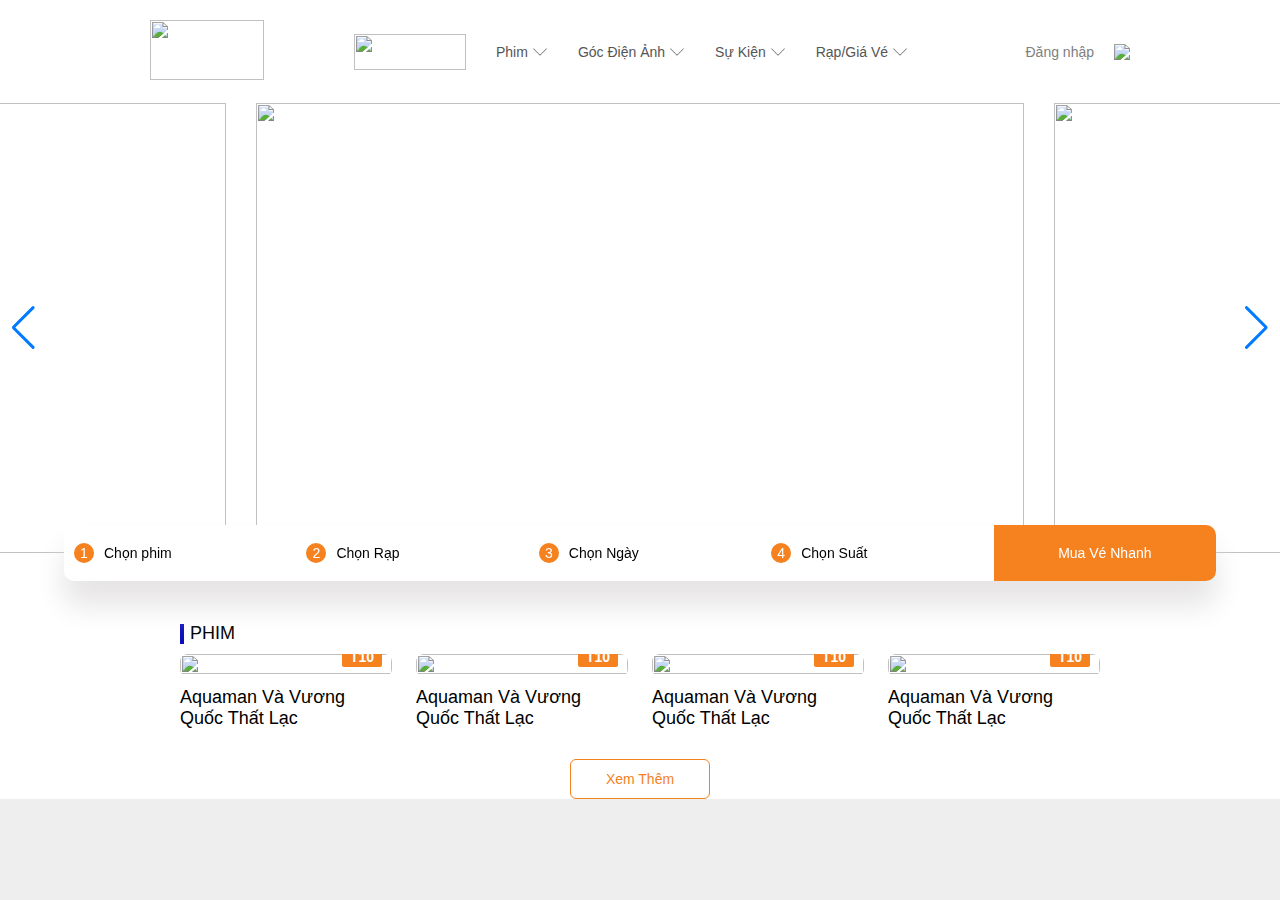
==== commit 69549300: "home" ====
--- a/index.html
+++ b/index.html
@@ -325,17 +325,40 @@
               </div>
             </div>
           </span>
-          <span class="menu flex items-center ml-30">
+          <span class="menu menu-select flex items-center ml-30">
             <span class="title-movie mr-4">Góc Điện Ảnh</span>
             <img src='./image/down.png' class="w-16 h-16" />
+            <div class="select">
+              <span class="block py-10 select-element w-full text-center">Thể Loại Phim</span>
+              <span class="block py-10 select-element w-full text-center">Diễn Viên</span>
+              <span class="block py-10 select-element w-full text-center">Đạo Diễn</span>
+              <span class="block py-10 select-element w-full text-center">Bình Luận Phim</span>
+              <span class="block py-10 select-element w-full text-center">Blog Điện Ảnh</span>
+            </div>
           </span>
-          <span class="menu flex items-center ml-30">
+          <span class="menu menu-select flex items-center ml-30">
             <span class="title-movie mr-4">Sự Kiện</span>
             <img src='./image/down.png' class="w-16 h-16" />
+            <div class="select">
+              <span class="block py-10 select-element w-full text-center">Ưu Đãi</span>
+              <span class="block py-10 select-element w-full text-center">Phim Hay Tháng</span>
+            </div>
           </span>
-          <span class="menu flex items-center ml-30">
+          <span class="menu menu-select flex items-center ml-30">
             <span class="title-movie mr-4">Rạp/Giá Vé</span>
             <img src='./image/down.png' class="w-16 h-16" />
+            <div class="select select-scroll">
+              <span class="block py-10 select-element w-full text-center">Galaxy Nguyễn Du</span>
+              <span class="block py-10 select-element w-full text-center">Galaxy Ba Đình</span>
+              <span class="block py-10 select-element w-full text-center">Galaxy Đà Nẵng</span>
+              <span class="block py-10 select-element w-full text-center">Galaxy Nguyễn Ngọc Vũ</span>
+              <span class="block py-10 select-element w-full text-center">Galaxy Hai Bà Trưng</span>
+              <span class="block py-10 select-element w-full text-center">Galaxy Lê Đức Thọ</span>
+              <span class="block py-10 select-element w-full text-center">Galaxy Quận 3</span>
+              <span class="block py-10 select-element w-full text-center">Galaxy Bến Tre</span>
+              <span class="block py-10 select-element w-full text-center">Galaxy Long Biên</span>
+              <span class="block py-10 select-element w-full text-center">Galaxy Trung Chánh</span>
+            </div>
           </span>
         </div>
         <div class="flex items-center text-gray">
@@ -534,6 +557,9 @@
             </div>
           </div>
         </div>
+      </div>
+      <div class="my-30 flex justify-center">
+        <span class="btn-outline">Xem Thêm</span>
       </div>
     </div>
 
--- a/styles/home.css
+++ b/styles/home.css
@@ -165,4 +165,40 @@
 .btn-by-flash {
   border-top-right-radius: 10px;
   border-bottom-right-radius: 10px;
+}
+.btn-outline {
+  border: 1px solid #f5811f;
+  border-radius: 6px;
+  width: 140px;
+  height: 40px;
+  display: flex;
+  align-items: center;
+  justify-content: center;
+  color: #f5811f;
+}
+.menu-select:hover .select {
+  display: block;
+}
+.select {
+  display: none;
+  position: absolute;
+  top: 100%;
+  left: 50%;
+  transform: translateX(-50%);
+  width: 200px;
+  background-color: white;
+  box-shadow: 0 0 6px #cac8c8;
+  border-radius: 6px;
+  z-index: 10;
+}
+.select-element:hover {
+  background-color: #ffeee0;
+  color: #f5811f;
+  padding-left: 4px;
+  transition: all 0.4s ease;
+  border-left: 4px solid #f5811f;
+}
+.select-scroll {
+  max-height: 200px;
+  overflow-y: scroll;
 }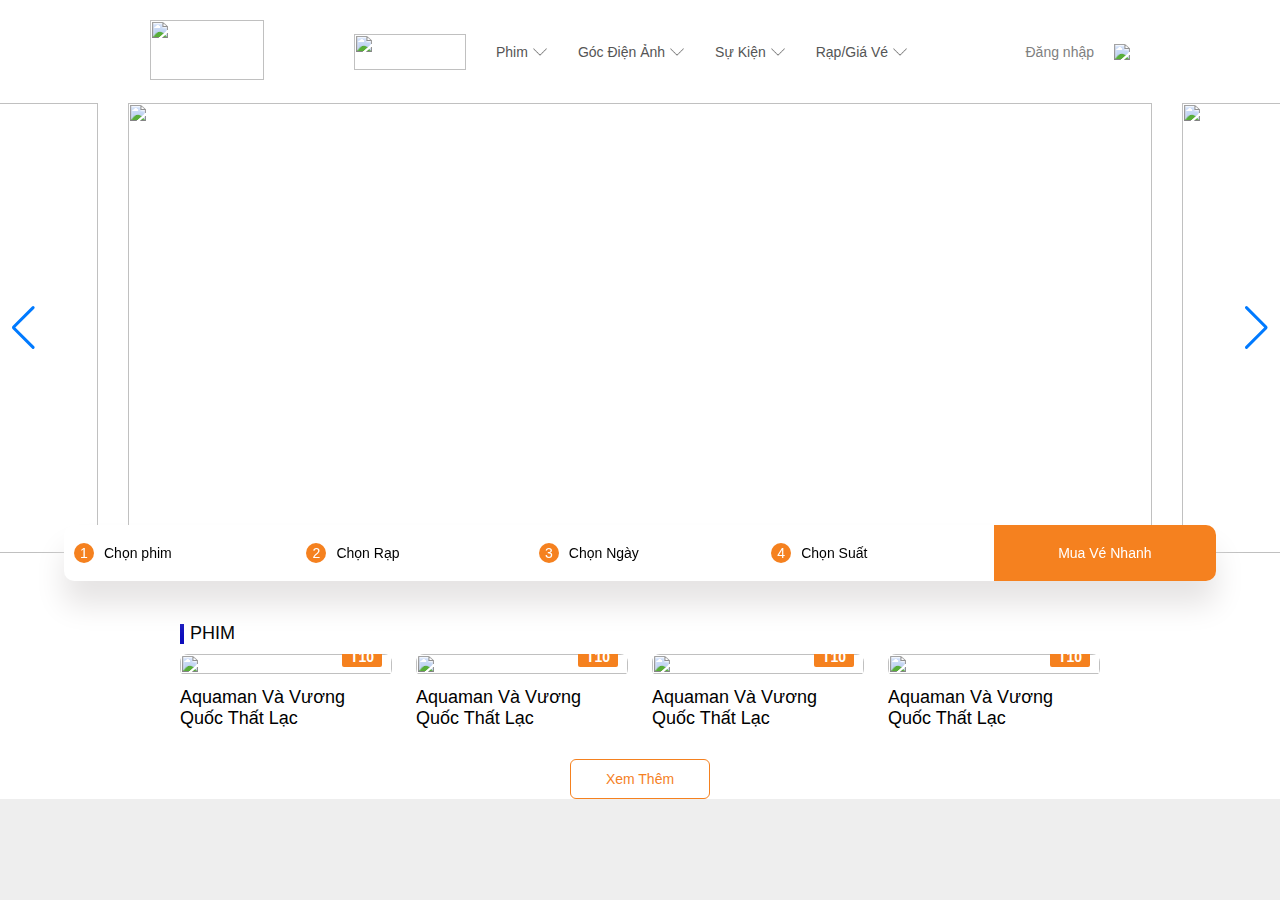
==== commit e1d21697: "fix home" ====
--- a/index.html
+++ b/index.html
@@ -2,7 +2,7 @@
 <html lang="en">
   <head>
     <meta charset="utf-8" />
-    <title>Swiper demo</title>
+    <title>Glaxy</title>
     <meta
       name="viewport"
       content="width=device-width, initial-scale=1, minimum-scale=1, maximum-scale=1"
@@ -59,7 +59,7 @@
       }
 
       .swiper-slide {
-        width: 60%;
+        width: 80%;
       }
     </style>
   </head>
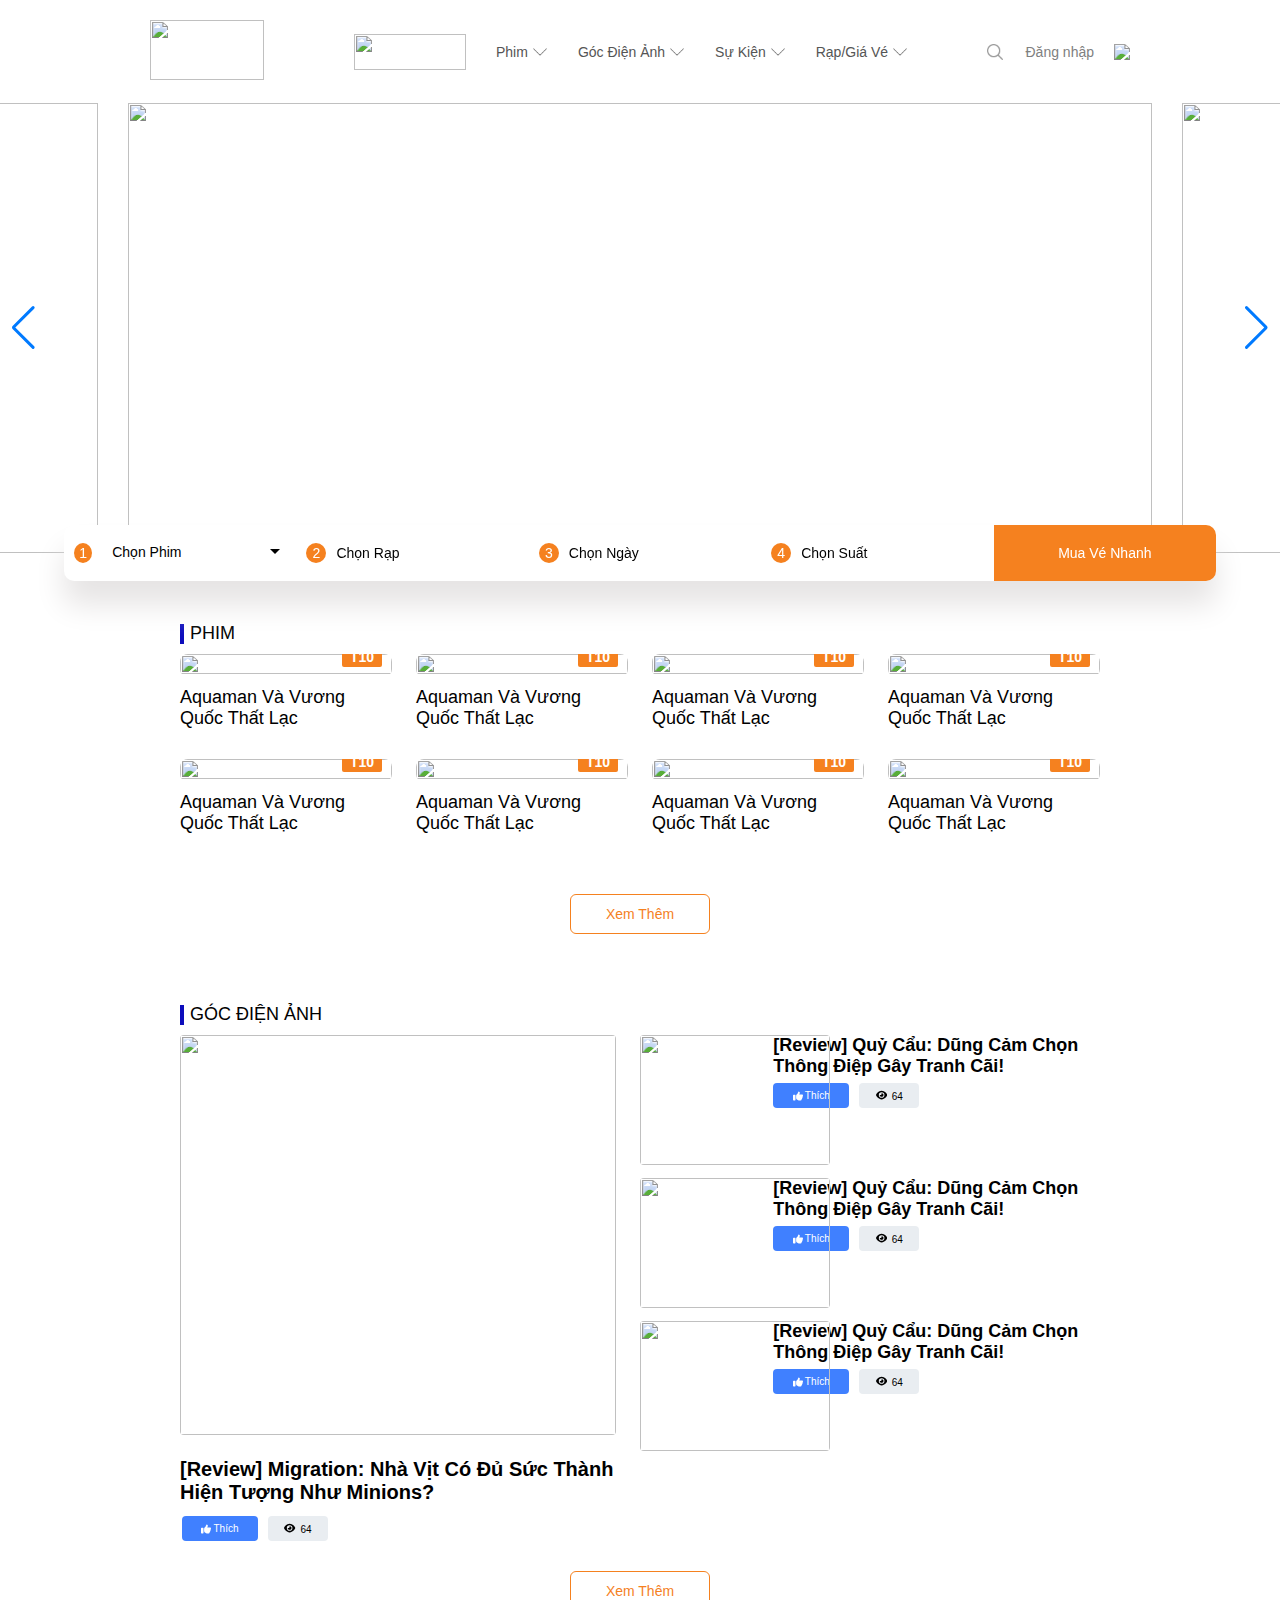
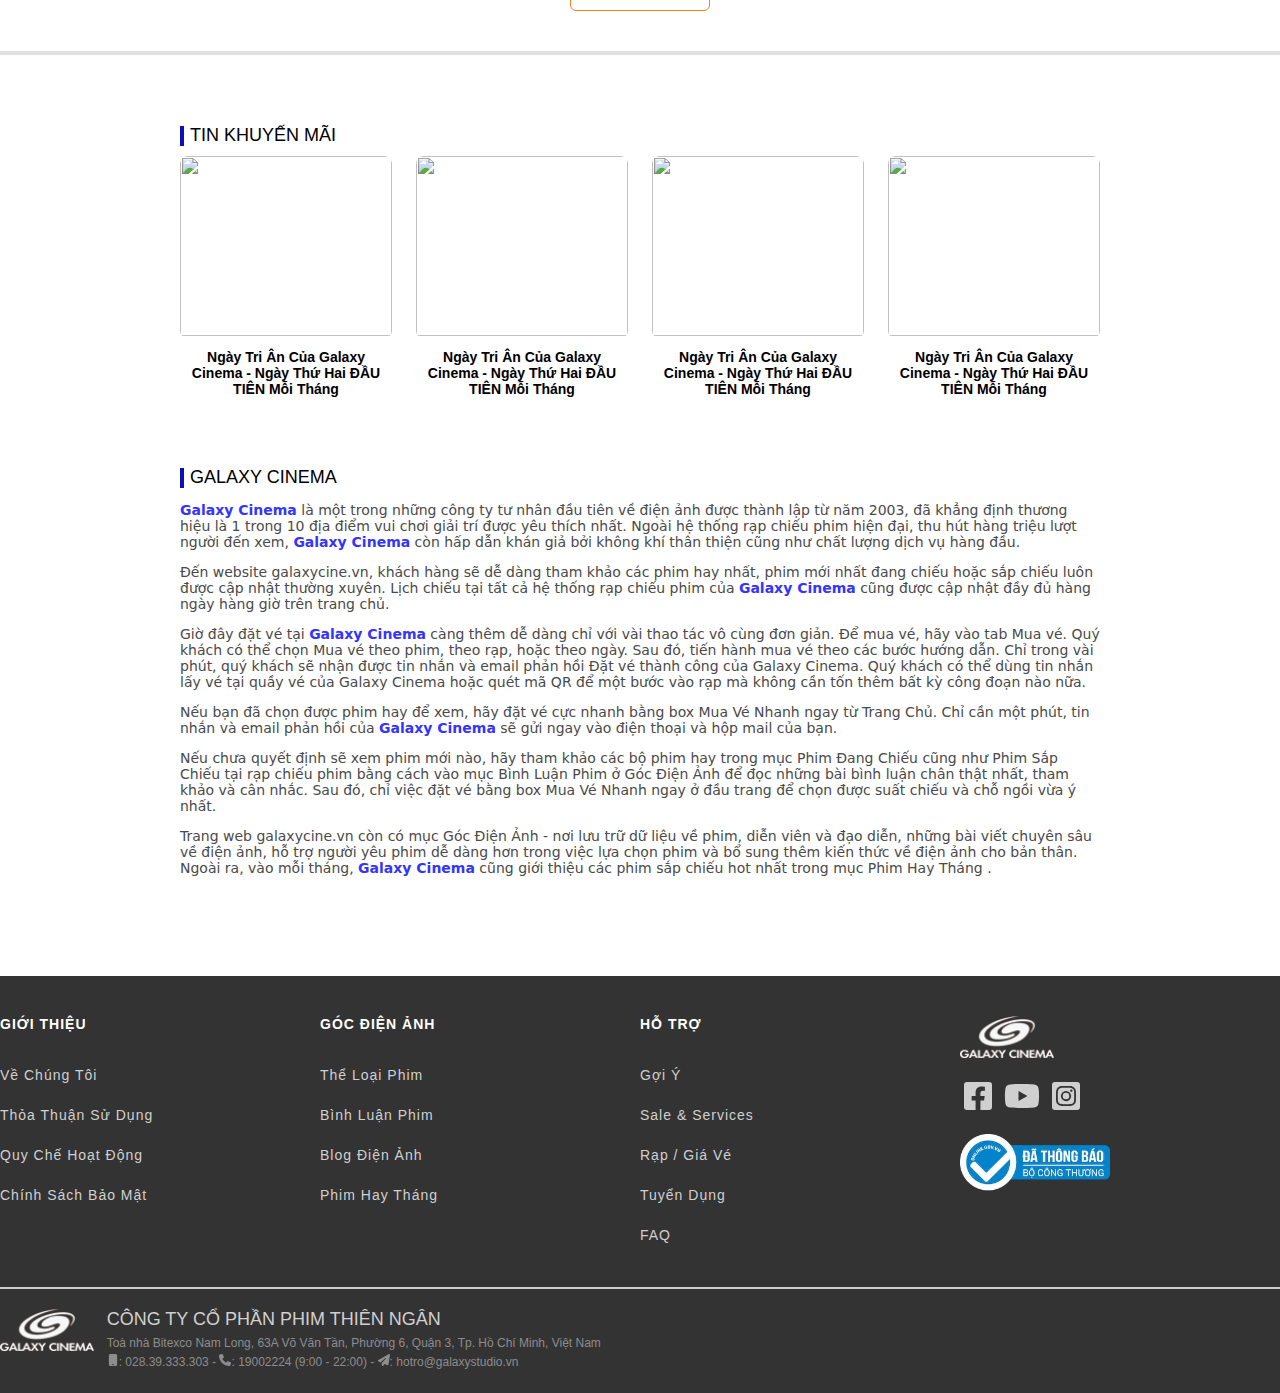
==== commit fdc30f6e: "done" ====
--- a/index.html
+++ b/index.html
@@ -15,6 +15,7 @@
     <link rel="stylesheet" href="./styles/base.css" />
     <link rel="stylesheet" href="./styles/common.css" />
     <link rel="stylesheet" href="./styles/home.css" />
+    <link rel="stylesheet" href="./styles/blog.css" />
     <script
       src="https://kit.fontawesome.com/a076d05399.js"
       crossorigin="anonymous"
@@ -66,6 +67,114 @@
 
   <body>
     <div class="bg-white">
+      <!-- auth -->
+      <div class="none auth-mask flex justify-center items-center">
+        <div class="auth-card">
+          <div class="auth-close cursor-pointer" id="auth_close">
+            <img src="./image/close.svg" />
+          </div>
+          <div class="text-center">
+            <img src="./image/login.svg" />
+          </div>
+          <!-- login -->
+          <div class="auth-login">
+            <h3 class="text-18 font-bold text-black text-center">
+              Đăng Nhập Tài Khoản
+            </h3>
+            <div class="flex flex-col justify-start">
+              <span class="text-10 text-black mb-6"> Email </span>
+              <input type="text" class="form-input" placeholder="Nhập Email" />
+            </div>
+            <div class="flex flex-col justify-start mt-12">
+              <span class="text-10 text-black mb-6"> Mật khẩu </span>
+              <input
+                type="password"
+                class="form-input"
+                placeholder="Nhập Mật khẩu"
+              />
+            </div>
+            <div class="text-center">
+              <div class="btn-by opacity-1 mt-20">Đăng Nhập</div>
+            </div>
+            <span class="text-gray cursor-pointer block mt-16 forgot-pass"
+              >Quên mật khẩu?</span
+            >
+            <div class="divider"></div>
+            <span class="text-center text-gray block"
+              >Bạn chưa có tài khoản?</span
+            >
+            <div class="text-center mt-6">
+              <div
+                class="btn-outline hover-btn-by w-full cursor-pointer"
+                id="redirect_register"
+              >
+                Đăng Ký
+              </div>
+            </div>
+          </div>
+          <!-- register -->
+          <div class="auth-register none">
+            <h3 class="text-18 font-bold text-black text-center">
+              Đăng Ký Tài Khoản
+            </h3>
+            <div class="flex flex-col justify-start">
+              <span class="text-10 text-black mb-6"> Họ và tên </span>
+              <input type="text" class="form-input" placeholder="Nhập Email" />
+            </div>
+            <div class="flex flex-col justify-start mt-12">
+              <span class="text-10 text-black mb-6"> Email </span>
+              <input type="email" class="form-input" placeholder="Nhập Email" />
+            </div>
+            <div class="flex flex-col justify-start mt-12">
+              <span class="text-10 text-black mb-6"> Số điện thoại </span>
+              <input
+                type="text"
+                class="form-input"
+                placeholder="Số điện thoại"
+              />
+            </div>
+            <div class="flex flex-col justify-start mt-12">
+              <span class="text-10 text-black mb-6"> Ngày sinh </span>
+              <input
+                type="date"
+                class="form-input"
+                placeholder="Ngày/Tháng/Năm"
+              />
+            </div>
+            <div class="flex flex-col justify-start mt-12">
+              <span class="text-10 text-black mb-6"> Mật khẩu </span>
+              <input
+                type="password"
+                class="form-input"
+                placeholder="Nhập Mật khẩu"
+              />
+            </div>
+            <div class="flex flex-col justify-start mt-12">
+              <span class="text-10 text-black mb-6"> Nhập lại mật khẩu </span>
+              <input
+                type="password"
+                class="form-input"
+                placeholder="Nhập lại mật khẩu"
+              />
+            </div>
+            <div class="text-center">
+              <div class="btn-by opacity-1 mt-20">Hoàn Thành</div>
+            </div>
+            <div class="divider"></div>
+            <span class="text-center text-gray block"
+              >Bạn đã có tài khoản?</span
+            >
+            <div class="text-center mt-6">
+              <div
+                class="btn-outline hover-btn-by w-full cursor-pointer"
+                id="redirect_login"
+              >
+                Đăng nhập
+              </div>
+            </div>
+          </div>
+        </div>
+      </div>
       <!-- header -->
       <div class="py-20 container flex justify-between">
         <div class="mr-30">
@@ -81,7 +190,7 @@
           />
           <span class="menu flex items-center ml-30">
             <span class="title-movie mr-4">Phim</span>
-            <img src='./image/down.png' class="w-16 h-16" />
+            <img src="./image/down.png" class="w-16 h-16" />
             <div class="none modal p-20 items-center bg-white justify-center">
               <div class="flex flex-col items-center">
                 <div>
@@ -99,7 +208,9 @@
                             <img
                               src="https://www.galaxycine.vn/_next/image/?url=https%3A%2F%2Fcdn.galaxycine.vn%2Fmedia%2F2023%2F12%2F22%2Faquaman-500_1703216418325.jpg&w=384&q=75"
                             />
-                            <div class="info-movie flex flex-col mr-10 mb-10 items-end">
+                            <div
+                              class="info-movie flex flex-col mr-10 mb-10 items-end"
+                            >
                               <div
                                 class="flex items-end mb-5 info-star px-4 py-2"
                               >
@@ -127,7 +238,9 @@
                             <img
                               src="https://www.galaxycine.vn/_next/image/?url=https%3A%2F%2Fcdn.galaxycine.vn%2Fmedia%2F2023%2F12%2F22%2Faquaman-500_1703216418325.jpg&w=384&q=75"
                             />
-                            <div class="info-movie flex flex-col mr-10 mb-10 items-end">
+                            <div
+                              class="info-movie flex flex-col mr-10 mb-10 items-end"
+                            >
                               <div
                                 class="flex items-end mb-5 info-star px-4 py-2"
                               >
@@ -155,7 +268,9 @@
                             <img
                               src="https://www.galaxycine.vn/_next/image/?url=https%3A%2F%2Fcdn.galaxycine.vn%2Fmedia%2F2023%2F12%2F22%2Faquaman-500_1703216418325.jpg&w=384&q=75"
                             />
-                            <div class="info-movie flex flex-col mr-10 mb-10 items-end">
+                            <div
+                              class="info-movie flex flex-col mr-10 mb-10 items-end"
+                            >
                               <div
                                 class="flex items-end mb-5 info-star px-4 py-2"
                               >
@@ -183,7 +298,9 @@
                             <img
                               src="https://www.galaxycine.vn/_next/image/?url=https%3A%2F%2Fcdn.galaxycine.vn%2Fmedia%2F2023%2F12%2F22%2Faquaman-500_1703216418325.jpg&w=384&q=75"
                             />
-                            <div class="info-movie flex flex-col mr-10 mb-10 items-end">
+                            <div
+                              class="info-movie flex flex-col mr-10 mb-10 items-end"
+                            >
                               <div
                                 class="flex items-end mb-5 info-star px-4 py-2"
                               >
@@ -219,7 +336,9 @@
                           <img
                             src="https://www.galaxycine.vn/_next/image/?url=https%3A%2F%2Fcdn.galaxycine.vn%2Fmedia%2F2023%2F12%2F22%2Faquaman-500_1703216418325.jpg&w=384&q=75"
                           />
-                          <div class="info-movie flex flex-col mr-10 mb-10 items-end">
+                          <div
+                            class="info-movie flex flex-col mr-10 mb-10 items-end"
+                          >
                             <div
                               class="flex items-end mb-5 info-star px-4 py-2"
                             >
@@ -247,7 +366,9 @@
                           <img
                             src="https://www.galaxycine.vn/_next/image/?url=https%3A%2F%2Fcdn.galaxycine.vn%2Fmedia%2F2023%2F12%2F22%2Faquaman-500_1703216418325.jpg&w=384&q=75"
                           />
-                          <div class="info-movie flex flex-col mr-10 mb-10 items-end">
+                          <div
+                            class="info-movie flex flex-col mr-10 mb-10 items-end"
+                          >
                             <div
                               class="flex items-end mb-5 info-star px-4 py-2"
                             >
@@ -275,7 +396,9 @@
                           <img
                             src="https://www.galaxycine.vn/_next/image/?url=https%3A%2F%2Fcdn.galaxycine.vn%2Fmedia%2F2023%2F12%2F22%2Faquaman-500_1703216418325.jpg&w=384&q=75"
                           />
-                          <div class="info-movie flex flex-col mr-10 mb-10 items-end">
+                          <div
+                            class="info-movie flex flex-col mr-10 mb-10 items-end"
+                          >
                             <div
                               class="flex items-end mb-5 info-star px-4 py-2"
                             >
@@ -303,7 +426,9 @@
                           <img
                             src="https://www.galaxycine.vn/_next/image/?url=https%3A%2F%2Fcdn.galaxycine.vn%2Fmedia%2F2023%2F12%2F22%2Faquaman-500_1703216418325.jpg&w=384&q=75"
                           />
-                          <div class="info-movie flex flex-col mr-10 mb-10 items-end">
+                          <div
+                            class="info-movie flex flex-col mr-10 mb-10 items-end"
+                          >
                             <div
                               class="flex items-end mb-5 info-star px-4 py-2"
                             >
@@ -327,47 +452,88 @@
           </span>
           <span class="menu menu-select flex items-center ml-30">
             <span class="title-movie mr-4">Góc Điện Ảnh</span>
-            <img src='./image/down.png' class="w-16 h-16" />
+            <img src="./image/down.png" class="w-16 h-16" />
             <div class="select">
-              <span class="block py-10 select-element w-full text-center">Thể Loại Phim</span>
-              <span class="block py-10 select-element w-full text-center">Diễn Viên</span>
-              <span class="block py-10 select-element w-full text-center">Đạo Diễn</span>
-              <span class="block py-10 select-element w-full text-center">Bình Luận Phim</span>
-              <span class="block py-10 select-element w-full text-center">Blog Điện Ảnh</span>
+              <span class="block py-10 select-element w-full text-center"
+                >Thể Loại Phim</span
+              >
+              <span class="block py-10 select-element w-full text-center"
+                >Diễn Viên</span
+              >
+              <span class="block py-10 select-element w-full text-center"
+                >Đạo Diễn</span
+              >
+              <span class="block py-10 select-element w-full text-center"
+                >Bình Luận Phim</span
+              >
+              <a href="/blog.html">
+                <span class="block py-10 select-element w-full text-center"
+                  >Blog Điện Ảnh</span
+                >
+              </a>
             </div>
           </span>
           <span class="menu menu-select flex items-center ml-30">
             <span class="title-movie mr-4">Sự Kiện</span>
-            <img src='./image/down.png' class="w-16 h-16" />
+            <img src="./image/down.png" class="w-16 h-16" />
             <div class="select">
-              <span class="block py-10 select-element w-full text-center">Ưu Đãi</span>
-              <span class="block py-10 select-element w-full text-center">Phim Hay Tháng</span>
+              <a href="/voucher.html">
+                <span class="block py-10 select-element w-full text-center"
+                  >Ưu Đãi</span
+                >
+              </a>
+              <span class="block py-10 select-element w-full text-center"
+                >Phim Hay Tháng</span
+              >
             </div>
           </span>
           <span class="menu menu-select flex items-center ml-30">
             <span class="title-movie mr-4">Rạp/Giá Vé</span>
-            <img src='./image/down.png' class="w-16 h-16" />
+            <img src="./image/down.png" class="w-16 h-16" />
             <div class="select select-scroll">
-              <span class="block py-10 select-element w-full text-center">Galaxy Nguyễn Du</span>
-              <span class="block py-10 select-element w-full text-center">Galaxy Ba Đình</span>
-              <span class="block py-10 select-element w-full text-center">Galaxy Đà Nẵng</span>
-              <span class="block py-10 select-element w-full text-center">Galaxy Nguyễn Ngọc Vũ</span>
-              <span class="block py-10 select-element w-full text-center">Galaxy Hai Bà Trưng</span>
-              <span class="block py-10 select-element w-full text-center">Galaxy Lê Đức Thọ</span>
-              <span class="block py-10 select-element w-full text-center">Galaxy Quận 3</span>
-              <span class="block py-10 select-element w-full text-center">Galaxy Bến Tre</span>
-              <span class="block py-10 select-element w-full text-center">Galaxy Long Biên</span>
-              <span class="block py-10 select-element w-full text-center">Galaxy Trung Chánh</span>
+              <span class="block py-10 select-element w-full text-center"
+                >Galaxy Nguyễn Du</span
+              >
+              <span class="block py-10 select-element w-full text-center"
+                >Galaxy Ba Đình</span
+              >
+              <span class="block py-10 select-element w-full text-center"
+                >Galaxy Đà Nẵng</span
+              >
+              <span class="block py-10 select-element w-full text-center"
+                >Galaxy Nguyễn Ngọc Vũ</span
+              >
+              <span class="block py-10 select-element w-full text-center"
+                >Galaxy Hai Bà Trưng</span
+              >
+              <span class="block py-10 select-element w-full text-center"
+                >Galaxy Lê Đức Thọ</span
+              >
+              <span class="block py-10 select-element w-full text-center"
+                >Galaxy Quận 3</span
+              >
+              <span class="block py-10 select-element w-full text-center"
+                >Galaxy Bến Tre</span
+              >
+              <span class="block py-10 select-element w-full text-center"
+                >Galaxy Long Biên</span
+              >
+              <span class="block py-10 select-element w-full text-center"
+                >Galaxy Trung Chánh</span
+              >
             </div>
           </span>
         </div>
         <div class="flex items-center text-gray">
-          <span class="mx-20">Đăng nhập</span>
-          <img src="https://www.galaxycine.vn/_next/static/media/join-Gstar.24c52de9.svg" />
+          <img src='./image/search.png' class="w-20 h-20"/>
+          <span class="mx-20 cursor-pointer" id="login">Đăng nhập</span>
+          <img
+            src="https://www.galaxycine.vn/_next/static/media/join-Gstar.24c52de9.svg"
+          />
         </div>
       </div>
       <!-- slide -->
-      <div style="height: 450px; position: relative;">
+      <div style="height: 450px; position: relative">
         <div class="swiper mySwiper">
           <div class="swiper-wrapper">
             <div class="swiper-slide">
@@ -397,9 +563,19 @@
         </div>
         <div class="search flex justify-between">
           <div class="h-full flex items-center pl-10 flex-1">
-            <div class="flex h-full items-center">
+            <div class="flex h-full items-center select-movie cursor-pointer w-full">
               <span class="search-num">1</span>
-              <span class="select1 pl-10">Chọn phim</span>
+              <div class="cart-select w-full card-select-home">
+                <select class="select-filter" id="">
+                    <option>Chọn Phim</option>
+                    <option>Aquaman Và Vương </option>
+                    <option>Avatar: Dòng Chảy</option>
+                    <option>Quỷ Cẩu</option>
+                    <option>Tee Yod Tạng</option>
+                    <option>Nhà Vịt Di Cư</option>
+                    <option>Mật Vụ Ong</option>
+                </select>
+            </div>
             </div>
           </div>
           <div class="h-full flex items-center pl-10 flex-1">
@@ -420,7 +596,9 @@
               <span class="select1 pl-10">Chọn Suất</span>
             </div>
           </div>
-          <div class="bg-primary btn-by-flash flex items-center justify-center text-white flex-1">
+          <div
+            class="bg-primary btn-by-flash flex items-center justify-center text-white flex-1"
+          >
             Mua Vé Nhanh
           </div>
         </div>
@@ -431,7 +609,7 @@
           <div class="header-movie mb-10 mt-20 text-18">PHIM</div>
           <div class="row">
             <div class="col c-3">
-              <div class="card flex flex-col items-center">
+              <div class="card flex flex-col items-center mb-30">
                 <div class="movie">
                   <div
                     class="mask flex flex-col items-center justify-content-center"
@@ -450,7 +628,7 @@
                     src="https://www.galaxycine.vn/_next/image/?url=https%3A%2F%2Fcdn.galaxycine.vn%2Fmedia%2F2023%2F12%2F22%2Faquaman-500_1703216418325.jpg&w=384&q=75"
                   />
                   <div class="info-movie flex flex-col mr-10 mb-10 items-end">
-                    <div class="flex items-end mb-5 info-star px-4 py-2">
+                    <div class="flex items-end mb-5 info-star px-4 py-2 mb-10">
                       <img src="./image/star.png" class="h-20 w-20" />
                       <span class="font-bold text-white text-16">8.9</span>
                     </div>
@@ -463,9 +641,11 @@
               </div>
             </div>
             <div class="col c-3">
-              <div class="card flex flex-col items-center">
+              <div class="card flex flex-col items-center mb-30">
                 <div class="movie">
-                  <div class="mask flex flex-col items-center justify-content-center">
+                  <div
+                    class="mask flex flex-col items-center justify-content-center"
+                  >
                     <div class="btn-by w-140 text-center py-16">
                       <span>Mua vé</span>
                     </div>
@@ -481,7 +661,7 @@
                     src="https://www.galaxycine.vn/_next/image/?url=https%3A%2F%2Fcdn.galaxycine.vn%2Fmedia%2F2023%2F12%2F22%2Faquaman-500_1703216418325.jpg&w=384&q=75"
                   />
                   <div class="info-movie flex flex-col mr-10 mb-10 items-end">
-                    <div class="flex items-end mb-5 info-star px-4 py-2">
+                    <div class="flex items-end mb-5 info-star px-4 py-2 mb-10">
                       <img src="./image/star.png" class="h-20 w-20" />
                       <span class="font-bold text-white text-16">8.9</span>
                     </div>
@@ -494,9 +674,11 @@
               </div>
             </div>
             <div class="col c-3">
-              <div class="card flex flex-col items-center">
+              <div class="card flex flex-col items-center mb-30">
                 <div class="movie">
-                  <div class="mask flex flex-col items-center justify-content-center">
+                  <div
+                    class="mask flex flex-col items-center justify-content-center"
+                  >
                     <div class="btn-by w-140 text-center py-16">
                       <span>Mua vé</span>
                     </div>
@@ -512,7 +694,7 @@
                     src="https://www.galaxycine.vn/_next/image/?url=https%3A%2F%2Fcdn.galaxycine.vn%2Fmedia%2F2023%2F12%2F22%2Faquaman-500_1703216418325.jpg&w=384&q=75"
                   />
                   <div class="info-movie flex flex-col mr-10 mb-10 items-end">
-                    <div class="flex items-end mb-5 info-star px-4 py-2">
+                    <div class="flex items-end mb-5 info-star px-4 py-2 mb-10">
                       <img src="./image/star.png" class="h-20 w-20" />
                       <span class="font-bold text-white text-16">8.9</span>
                     </div>
@@ -525,9 +707,11 @@
               </div>
             </div>
             <div class="col c-3">
-              <div class="card flex flex-col items-center">
+              <div class="card flex flex-col items-center mb-30">
                 <div class="movie">
-                  <div class="mask flex flex-col items-center justify-content-center">
+                  <div
+                    class="mask flex flex-col items-center justify-content-center"
+                  >
                     <div class="btn-by w-140 text-center py-16">
                       <span>Mua vé</span>
                     </div>
@@ -543,7 +727,139 @@
                     src="https://www.galaxycine.vn/_next/image/?url=https%3A%2F%2Fcdn.galaxycine.vn%2Fmedia%2F2023%2F12%2F22%2Faquaman-500_1703216418325.jpg&w=384&q=75"
                   />
                   <div class="info-movie flex flex-col mr-10 mb-10 items-end">
-                    <div class="flex items-end mb-5 info-star px-4 py-2">
+                    <div class="flex items-end mb-5 info-star px-4 py-2 mb-10">
+                      <img src="./image/star.png" class="h-20 w-20" />
+                      <span class="font-bold text-white text-16">8.9</span>
+                    </div>
+                    <div class="info-date">T10</div>
+                  </div>
+                </div>
+                <span class="block text-18 mt-10"
+                  >Aquaman Và Vương Quốc Thất Lạc</span
+                >
+              </div>
+            </div>
+            <div class="col c-3">
+              <div class="card flex flex-col items-center mb-30">
+                <div class="movie">
+                  <div
+                    class="mask flex flex-col items-center justify-content-center"
+                  >
+                    <div class="btn-by w-140 text-center py-16">
+                      <span>Mua vé</span>
+                    </div>
+
+                    <div
+                      class="btn-trailer mt-6 w-140 text-center py-16 flex items-center"
+                    >
+                      <img src="./image/play.png" class="w-20 h-20" />
+                      <span class="ml-4 text-black">Trailer</span>
+                    </div>
+                  </div>
+                  <img
+                    src="https://www.galaxycine.vn/_next/image/?url=https%3A%2F%2Fcdn.galaxycine.vn%2Fmedia%2F2023%2F12%2F22%2Faquaman-500_1703216418325.jpg&w=384&q=75"
+                  />
+                  <div class="info-movie flex flex-col mr-10 mb-10 items-end">
+                    <div class="flex items-end mb-5 info-star px-4 py-2 mb-10">
+                      <img src="./image/star.png" class="h-20 w-20" />
+                      <span class="font-bold text-white text-16">8.9</span>
+                    </div>
+                    <div class="info-date">T10</div>
+                  </div>
+                </div>
+                <span class="block text-18 mt-10"
+                  >Aquaman Và Vương Quốc Thất Lạc</span
+                >
+              </div>
+            </div>
+            <div class="col c-3">
+              <div class="card flex flex-col items-center mb-30">
+                <div class="movie">
+                  <div
+                    class="mask flex flex-col items-center justify-content-center"
+                  >
+                    <div class="btn-by w-140 text-center py-16">
+                      <span>Mua vé</span>
+                    </div>
+
+                    <div
+                      class="btn-trailer mt-6 w-140 text-center py-16 flex items-center"
+                    >
+                      <img src="./image/play.png" class="w-20 h-20" />
+                      <span class="ml-4 text-black">Trailer</span>
+                    </div>
+                  </div>
+                  <img
+                    src="https://www.galaxycine.vn/_next/image/?url=https%3A%2F%2Fcdn.galaxycine.vn%2Fmedia%2F2023%2F12%2F22%2Faquaman-500_1703216418325.jpg&w=384&q=75"
+                  />
+                  <div class="info-movie flex flex-col mr-10 mb-10 items-end">
+                    <div class="flex items-end mb-5 info-star px-4 py-2 mb-10">
+                      <img src="./image/star.png" class="h-20 w-20" />
+                      <span class="font-bold text-white text-16">8.9</span>
+                    </div>
+                    <div class="info-date">T10</div>
+                  </div>
+                </div>
+                <span class="block text-18 mt-10"
+                  >Aquaman Và Vương Quốc Thất Lạc</span
+                >
+              </div>
+            </div>
+            <div class="col c-3">
+              <div class="card flex flex-col items-center mb-30">
+                <div class="movie">
+                  <div
+                    class="mask flex flex-col items-center justify-content-center"
+                  >
+                    <div class="btn-by w-140 text-center py-16">
+                      <span>Mua vé</span>
+                    </div>
+
+                    <div
+                      class="btn-trailer mt-6 w-140 text-center py-16 flex items-center"
+                    >
+                      <img src="./image/play.png" class="w-20 h-20" />
+                      <span class="ml-4 text-black">Trailer</span>
+                    </div>
+                  </div>
+                  <img
+                    src="https://www.galaxycine.vn/_next/image/?url=https%3A%2F%2Fcdn.galaxycine.vn%2Fmedia%2F2023%2F12%2F22%2Faquaman-500_1703216418325.jpg&w=384&q=75"
+                  />
+                  <div class="info-movie flex flex-col mr-10 mb-10 items-end">
+                    <div class="flex items-end mb-5 info-star px-4 py-2 mb-10">
+                      <img src="./image/star.png" class="h-20 w-20" />
+                      <span class="font-bold text-white text-16">8.9</span>
+                    </div>
+                    <div class="info-date">T10</div>
+                  </div>
+                </div>
+                <span class="block text-18 mt-10"
+                  >Aquaman Và Vương Quốc Thất Lạc</span
+                >
+              </div>
+            </div>
+            <div class="col c-3">
+              <div class="card flex flex-col items-center mb-30">
+                <div class="movie">
+                  <div
+                    class="mask flex flex-col items-center justify-content-center"
+                  >
+                    <div class="btn-by w-140 text-center py-16">
+                      <span>Mua vé</span>
+                    </div>
+
+                    <div
+                      class="btn-trailer mt-6 w-140 text-center py-16 flex items-center"
+                    >
+                      <img src="./image/play.png" class="w-20 h-20" />
+                      <span class="ml-4 text-black">Trailer</span>
+                    </div>
+                  </div>
+                  <img
+                    src="https://www.galaxycine.vn/_next/image/?url=https%3A%2F%2Fcdn.galaxycine.vn%2Fmedia%2F2023%2F12%2F22%2Faquaman-500_1703216418325.jpg&w=384&q=75"
+                  />
+                  <div class="info-movie flex flex-col mr-10 mb-10 items-end">
+                    <div class="flex items-end mb-5 info-star px-4 py-2 mb-10">
                       <img src="./image/star.png" class="h-20 w-20" />
                       <span class="font-bold text-white text-16">8.9</span>
                     </div>
@@ -561,12 +877,463 @@
       <div class="my-30 flex justify-center">
         <span class="btn-outline">Xem Thêm</span>
       </div>
+      <!-- home 2 -->
+      <div class="px-30 home1">
+        <div class="container">
+          <div class="header-movie mb-10 mt-20 text-18">GÓC ĐIỆN ẢNH</div>
+          <div class="row w-full">
+            <div class="col c-6">
+              <img
+                class="blog-img"
+                src="https://www.galaxycine.vn/_next/image/?url=https%3A%2F%2Fcdn.galaxycine.vn%2Fmedia%2F2024%2F1%2F5%2Fmigration-nha-vit-co-du-suc-thanh-hien-tuong-nhu-minions-1_1704450089402.jpeg&w=1080&q=75"
+              />
+              <div class="font-bold text-20 mt-20">
+                [Review] Migration: Nhà Vịt Có Đủ Sức Thành Hiện Tượng Như
+                Minions?
+              </div>
+              <div class="row mt-12 ml-2">
+                <button class="btn-like flex flex-row">
+                  <svg
+                    aria-hidden="true"
+                    focusable="false"
+                    data-prefix="fas"
+                    data-icon="thumbs-up"
+                    class="svg-inline--fa fa-thumbs-up"
+                    role="img"
+                    xmlns="http://www.w3.org/2000/svg"
+                    viewBox="0 0 512 512"
+                  >
+                    <path
+                      fill="currentColor"
+                      d="M313.4 32.9c26 5.2 42.9 30.5 37.7 56.5l-2.3 11.4c-5.3 26.7-15.1 52.1-28.8 75.2H464c26.5 0 48 21.5 48 48c0 18.5-10.5 34.6-25.9 42.6C497 275.4 504 288.9 504 304c0 23.4-16.8 42.9-38.9 47.1c4.4 7.3 6.9 15.8 6.9 24.9c0 21.3-13.9 39.4-33.1 45.6c.7 3.3 1.1 6.8 1.1 10.4c0 26.5-21.5 48-48 48H294.5c-19 0-37.5-5.6-53.3-16.1l-38.5-25.7C176 420.4 160 390.4 160 358.3V320 272 247.1c0-29.2 13.3-56.7 36-75l7.4-5.9c26.5-21.2 44.6-51 51.2-84.2l2.3-11.4c5.2-26 30.5-42.9 56.5-37.7zM32 192H96c17.7 0 32 14.3 32 32V448c0 17.7-14.3 32-32 32H32c-17.7 0-32-14.3-32-32V224c0-17.7 14.3-32 32-32z"
+                    ></path>
+                  </svg>
+                  Thích
+                </button>
+                <button class="btn-view">
+                  <svg
+                    aria-hidden="true"
+                    focusable="false"
+                    data-prefix="fas"
+                    data-icon="eye"
+                    class="svg-inline--fa fa-eye"
+                    role="img"
+                    xmlns="http://www.w3.org/2000/svg"
+                    viewBox="0 0 576 512"
+                  >
+                    <path
+                      fill="currentColor"
+                      d="M288 32c-80.8 0-145.5 36.8-192.6 80.6C48.6 156 17.3 208 2.5 243.7c-3.3 7.9-3.3 16.7 0 24.6C17.3 304 48.6 356 95.4 399.4C142.5 443.2 207.2 480 288 480s145.5-36.8 192.6-80.6c46.8-43.5 78.1-95.4 93-131.1c3.3-7.9 3.3-16.7 0-24.6c-14.9-35.7-46.2-87.7-93-131.1C433.5 68.8 368.8 32 288 32zM144 256a144 144 0 1 1 288 0 144 144 0 1 1 -288 0zm144-64c0 35.3-28.7 64-64 64c-7.1 0-13.9-1.2-20.3-3.3c-5.5-1.8-11.9 1.6-11.7 7.4c.3 6.9 1.3 13.8 3.2 20.7c13.7 51.2 66.4 81.6 117.6 67.9s81.6-66.4 67.9-117.6c-11.1-41.5-47.8-69.4-88.6-71.1c-5.8-.2-9.2 6.1-7.4 11.7c2.1 6.4 3.3 13.2 3.3 20.3z"
+                    ></path>
+                  </svg>
+                  64
+                </button>
+              </div>
+            </div>
+            <div class="col c-6">
+              <div class="gird row no-gutters flex flex-col">
+                <div class="row no-gutters mb-10">
+                  <div class="c-4">
+                    <a href="#" class="image-link">
+                      <img
+                        class="img-blog-home"
+                        src="https://www.galaxycine.vn/_next/image/?url=https%3A%2F%2Fcdn.galaxycine.vn%2Fmedia%2F2023%2F12%2F25%2Fgalaxy-sala---tam-diem-mang-xa-hoi--dan-sao-dinh-dam-check-in--13_1703500315205.jpg&w=256&q=75"
+                        alt=""
+                      />
+                    </a>
+                  </div>
+                  <div class="c-8 flex flex-col news-content">
+                    <div class="row">
+                      <a class="new-title p-0 font-bold text-18 block mb-6">
+                        [Review] Quỷ Cẩu: Dũng Cảm Chọn Thông Điệp Gây Tranh
+                        Cãi!
+                      </a>
+                    </div>
+                    <div class="row">
+                      <button class="btn-like flex flex-row">
+                        <svg
+                          aria-hidden="true"
+                          focusable="false"
+                          data-prefix="fas"
+                          data-icon="thumbs-up"
+                          class="svg-inline--fa fa-thumbs-up"
+                          role="img"
+                          xmlns="http://www.w3.org/2000/svg"
+                          viewBox="0 0 512 512"
+                        >
+                          <path
+                            fill="currentColor"
+                            d="M313.4 32.9c26 5.2 42.9 30.5 37.7 56.5l-2.3 11.4c-5.3 26.7-15.1 52.1-28.8 75.2H464c26.5 0 48 21.5 48 48c0 18.5-10.5 34.6-25.9 42.6C497 275.4 504 288.9 504 304c0 23.4-16.8 42.9-38.9 47.1c4.4 7.3 6.9 15.8 6.9 24.9c0 21.3-13.9 39.4-33.1 45.6c.7 3.3 1.1 6.8 1.1 10.4c0 26.5-21.5 48-48 48H294.5c-19 0-37.5-5.6-53.3-16.1l-38.5-25.7C176 420.4 160 390.4 160 358.3V320 272 247.1c0-29.2 13.3-56.7 36-75l7.4-5.9c26.5-21.2 44.6-51 51.2-84.2l2.3-11.4c5.2-26 30.5-42.9 56.5-37.7zM32 192H96c17.7 0 32 14.3 32 32V448c0 17.7-14.3 32-32 32H32c-17.7 0-32-14.3-32-32V224c0-17.7 14.3-32 32-32z"
+                          ></path>
+                        </svg>
+                        Thích
+                      </button>
+                      <button class="btn-view">
+                        <svg
+                          aria-hidden="true"
+                          focusable="false"
+                          data-prefix="fas"
+                          data-icon="eye"
+                          class="svg-inline--fa fa-eye"
+                          role="img"
+                          xmlns="http://www.w3.org/2000/svg"
+                          viewBox="0 0 576 512"
+                        >
+                          <path
+                            fill="currentColor"
+                            d="M288 32c-80.8 0-145.5 36.8-192.6 80.6C48.6 156 17.3 208 2.5 243.7c-3.3 7.9-3.3 16.7 0 24.6C17.3 304 48.6 356 95.4 399.4C142.5 443.2 207.2 480 288 480s145.5-36.8 192.6-80.6c46.8-43.5 78.1-95.4 93-131.1c3.3-7.9 3.3-16.7 0-24.6c-14.9-35.7-46.2-87.7-93-131.1C433.5 68.8 368.8 32 288 32zM144 256a144 144 0 1 1 288 0 144 144 0 1 1 -288 0zm144-64c0 35.3-28.7 64-64 64c-7.1 0-13.9-1.2-20.3-3.3c-5.5-1.8-11.9 1.6-11.7 7.4c.3 6.9 1.3 13.8 3.2 20.7c13.7 51.2 66.4 81.6 117.6 67.9s81.6-66.4 67.9-117.6c-11.1-41.5-47.8-69.4-88.6-71.1c-5.8-.2-9.2 6.1-7.4 11.7c2.1 6.4 3.3 13.2 3.3 20.3z"
+                          ></path>
+                        </svg>
+                        64
+                      </button>
+                    </div>
+                  </div>
+                </div>
+                <div class="row no-gutters mb-10">
+                  <div class="c-4">
+                    <a href="#" class="image-link">
+                      <img
+                        class="img-blog-home"
+                        src="https://www.galaxycine.vn/_next/image/?url=https%3A%2F%2Fcdn.galaxycine.vn%2Fmedia%2F2023%2F12%2F25%2Fgalaxy-sala---tam-diem-mang-xa-hoi--dan-sao-dinh-dam-check-in--13_1703500315205.jpg&w=256&q=75"
+                        alt=""
+                      />
+                    </a>
+                  </div>
+                  <div class="c-8 flex flex-col news-content">
+                    <div class="row">
+                      <a class="new-title p-0 font-bold text-18 block mb-6">
+                        [Review] Quỷ Cẩu: Dũng Cảm Chọn Thông Điệp Gây Tranh
+                        Cãi!
+                      </a>
+                    </div>
+                    <div class="row">
+                      <button class="btn-like flex flex-row">
+                        <svg
+                          aria-hidden="true"
+                          focusable="false"
+                          data-prefix="fas"
+                          data-icon="thumbs-up"
+                          class="svg-inline--fa fa-thumbs-up"
+                          role="img"
+                          xmlns="http://www.w3.org/2000/svg"
+                          viewBox="0 0 512 512"
+                        >
+                          <path
+                            fill="currentColor"
+                            d="M313.4 32.9c26 5.2 42.9 30.5 37.7 56.5l-2.3 11.4c-5.3 26.7-15.1 52.1-28.8 75.2H464c26.5 0 48 21.5 48 48c0 18.5-10.5 34.6-25.9 42.6C497 275.4 504 288.9 504 304c0 23.4-16.8 42.9-38.9 47.1c4.4 7.3 6.9 15.8 6.9 24.9c0 21.3-13.9 39.4-33.1 45.6c.7 3.3 1.1 6.8 1.1 10.4c0 26.5-21.5 48-48 48H294.5c-19 0-37.5-5.6-53.3-16.1l-38.5-25.7C176 420.4 160 390.4 160 358.3V320 272 247.1c0-29.2 13.3-56.7 36-75l7.4-5.9c26.5-21.2 44.6-51 51.2-84.2l2.3-11.4c5.2-26 30.5-42.9 56.5-37.7zM32 192H96c17.7 0 32 14.3 32 32V448c0 17.7-14.3 32-32 32H32c-17.7 0-32-14.3-32-32V224c0-17.7 14.3-32 32-32z"
+                          ></path>
+                        </svg>
+                        Thích
+                      </button>
+                      <button class="btn-view">
+                        <svg
+                          aria-hidden="true"
+                          focusable="false"
+                          data-prefix="fas"
+                          data-icon="eye"
+                          class="svg-inline--fa fa-eye"
+                          role="img"
+                          xmlns="http://www.w3.org/2000/svg"
+                          viewBox="0 0 576 512"
+                        >
+                          <path
+                            fill="currentColor"
+                            d="M288 32c-80.8 0-145.5 36.8-192.6 80.6C48.6 156 17.3 208 2.5 243.7c-3.3 7.9-3.3 16.7 0 24.6C17.3 304 48.6 356 95.4 399.4C142.5 443.2 207.2 480 288 480s145.5-36.8 192.6-80.6c46.8-43.5 78.1-95.4 93-131.1c3.3-7.9 3.3-16.7 0-24.6c-14.9-35.7-46.2-87.7-93-131.1C433.5 68.8 368.8 32 288 32zM144 256a144 144 0 1 1 288 0 144 144 0 1 1 -288 0zm144-64c0 35.3-28.7 64-64 64c-7.1 0-13.9-1.2-20.3-3.3c-5.5-1.8-11.9 1.6-11.7 7.4c.3 6.9 1.3 13.8 3.2 20.7c13.7 51.2 66.4 81.6 117.6 67.9s81.6-66.4 67.9-117.6c-11.1-41.5-47.8-69.4-88.6-71.1c-5.8-.2-9.2 6.1-7.4 11.7c2.1 6.4 3.3 13.2 3.3 20.3z"
+                          ></path>
+                        </svg>
+                        64
+                      </button>
+                    </div>
+                  </div>
+                </div>
+                <div class="row no-gutters mb-10">
+                  <div class="c-4">
+                    <a href="#" class="image-link">
+                      <img
+                        class="img-blog-home"
+                        src="https://www.galaxycine.vn/_next/image/?url=https%3A%2F%2Fcdn.galaxycine.vn%2Fmedia%2F2023%2F12%2F25%2Fgalaxy-sala---tam-diem-mang-xa-hoi--dan-sao-dinh-dam-check-in--13_1703500315205.jpg&w=256&q=75"
+                        alt=""
+                      />
+                    </a>
+                  </div>
+                  <div class="c-8 flex flex-col news-content">
+                    <div class="row">
+                      <a class="new-title p-0 font-bold text-18 block mb-6">
+                        [Review] Quỷ Cẩu: Dũng Cảm Chọn Thông Điệp Gây Tranh
+                        Cãi!
+                      </a>
+                    </div>
+                    <div class="row">
+                      <button class="btn-like flex flex-row">
+                        <svg
+                          aria-hidden="true"
+                          focusable="false"
+                          data-prefix="fas"
+                          data-icon="thumbs-up"
+                          class="svg-inline--fa fa-thumbs-up"
+                          role="img"
+                          xmlns="http://www.w3.org/2000/svg"
+                          viewBox="0 0 512 512"
+                        >
+                          <path
+                            fill="currentColor"
+                            d="M313.4 32.9c26 5.2 42.9 30.5 37.7 56.5l-2.3 11.4c-5.3 26.7-15.1 52.1-28.8 75.2H464c26.5 0 48 21.5 48 48c0 18.5-10.5 34.6-25.9 42.6C497 275.4 504 288.9 504 304c0 23.4-16.8 42.9-38.9 47.1c4.4 7.3 6.9 15.8 6.9 24.9c0 21.3-13.9 39.4-33.1 45.6c.7 3.3 1.1 6.8 1.1 10.4c0 26.5-21.5 48-48 48H294.5c-19 0-37.5-5.6-53.3-16.1l-38.5-25.7C176 420.4 160 390.4 160 358.3V320 272 247.1c0-29.2 13.3-56.7 36-75l7.4-5.9c26.5-21.2 44.6-51 51.2-84.2l2.3-11.4c5.2-26 30.5-42.9 56.5-37.7zM32 192H96c17.7 0 32 14.3 32 32V448c0 17.7-14.3 32-32 32H32c-17.7 0-32-14.3-32-32V224c0-17.7 14.3-32 32-32z"
+                          ></path>
+                        </svg>
+                        Thích
+                      </button>
+                      <button class="btn-view">
+                        <svg
+                          aria-hidden="true"
+                          focusable="false"
+                          data-prefix="fas"
+                          data-icon="eye"
+                          class="svg-inline--fa fa-eye"
+                          role="img"
+                          xmlns="http://www.w3.org/2000/svg"
+                          viewBox="0 0 576 512"
+                        >
+                          <path
+                            fill="currentColor"
+                            d="M288 32c-80.8 0-145.5 36.8-192.6 80.6C48.6 156 17.3 208 2.5 243.7c-3.3 7.9-3.3 16.7 0 24.6C17.3 304 48.6 356 95.4 399.4C142.5 443.2 207.2 480 288 480s145.5-36.8 192.6-80.6c46.8-43.5 78.1-95.4 93-131.1c3.3-7.9 3.3-16.7 0-24.6c-14.9-35.7-46.2-87.7-93-131.1C433.5 68.8 368.8 32 288 32zM144 256a144 144 0 1 1 288 0 144 144 0 1 1 -288 0zm144-64c0 35.3-28.7 64-64 64c-7.1 0-13.9-1.2-20.3-3.3c-5.5-1.8-11.9 1.6-11.7 7.4c.3 6.9 1.3 13.8 3.2 20.7c13.7 51.2 66.4 81.6 117.6 67.9s81.6-66.4 67.9-117.6c-11.1-41.5-47.8-69.4-88.6-71.1c-5.8-.2-9.2 6.1-7.4 11.7c2.1 6.4 3.3 13.2 3.3 20.3z"
+                          ></path>
+                        </svg>
+                        64
+                      </button>
+                    </div>
+                  </div>
+                </div>
+              </div>
+            </div>
+          </div>
+        </div>
+      </div>
+      <div class="my-30 flex justify-center">
+        <span class="btn-outline">Xem Thêm</span>
+      </div>
+      <!-- home3 -->
+      <div class="divider-2"></div>
+      <div class="px-30 home1">
+        <div class="container">
+          <div class="header-movie mb-10 mt-20 text-18">TIN KHUYẾN MÃI</div>
+          <div class="row">
+            <div class="col c-3">
+              <div class="card flex flex-col items-center">
+                <div class="movie">
+                  <img
+                    class="img-voucher-home"
+                    src="https://www.galaxycine.vn/_next/image/?url=https%3A%2F%2Fcdn.galaxycine.vn%2Fmedia%2F2022%2F1%2F13%2F450_1642060258003.jpg&w=640&q=75"
+                  />
+                </div>
+                <span class="block text-14 font-bold text-center mt-10"
+                  >Ngày Tri Ân Của Galaxy Cinema - Ngày Thứ Hai ĐẦU TIÊN Mỗi
+                  Tháng</span
+                >
+              </div>
+            </div>
+            <div class="col c-3">
+              <div class="card flex flex-col items-center">
+                <div class="movie">
+                  <img
+                    class="img-voucher-home"
+                    src="https://www.galaxycine.vn/_next/image/?url=https%3A%2F%2Fcdn.galaxycine.vn%2Fmedia%2F2022%2F1%2F13%2F450_1642060258003.jpg&w=640&q=75"
+                  />
+                </div>
+                <span class="block text-14 font-bold text-center mt-10"
+                  >Ngày Tri Ân Của Galaxy Cinema - Ngày Thứ Hai ĐẦU TIÊN Mỗi
+                  Tháng</span
+                >
+              </div>
+            </div>
+            <div class="col c-3">
+              <div class="card flex flex-col items-center">
+                <div class="movie">
+                  <img
+                    class="img-voucher-home"
+                    src="https://www.galaxycine.vn/_next/image/?url=https%3A%2F%2Fcdn.galaxycine.vn%2Fmedia%2F2022%2F1%2F13%2F450_1642060258003.jpg&w=640&q=75"
+                  />
+                </div>
+                <span class="block text-14 font-bold text-center mt-10"
+                  >Ngày Tri Ân Của Galaxy Cinema - Ngày Thứ Hai ĐẦU TIÊN Mỗi
+                  Tháng</span
+                >
+              </div>
+            </div>
+            <div class="col c-3">
+              <div class="card flex flex-col items-center">
+                <div class="movie">
+                  <img
+                    class="img-voucher-home"
+                    src="https://www.galaxycine.vn/_next/image/?url=https%3A%2F%2Fcdn.galaxycine.vn%2Fmedia%2F2022%2F1%2F13%2F450_1642060258003.jpg&w=640&q=75"
+                  />
+                </div>
+                <span class="block text-14 font-bold text-center mt-10"
+                  >Ngày Tri Ân Của Galaxy Cinema - Ngày Thứ Hai ĐẦU TIÊN Mỗi
+                  Tháng</span
+                >
+              </div>
+            </div>
+          </div>
+        </div>
+      </div>
+      <!-- home4 -->
+      <div class="px-30 home1 mb-100">
+        <div class="container">
+          <div class="header-movie mb-10 mt-20 text-18">GALAXY CINEMA</div>
+          <p class="text-des text-14 font-nutusan">
+            <a href="" class="font-bold text-blue">Galaxy Cinema</a> là một trong những công ty tư nhân đầu tiên về điện
+            ảnh được thành lập từ năm 2003, đã khẳng định thương hiệu là 1 trong
+            10 địa điểm vui chơi giải trí được yêu thích nhất. Ngoài hệ thống
+            rạp chiếu phim hiện đại, thu hút hàng triệu lượt người đến xem,
+            <a href="" class="font-bold text-blue">Galaxy Cinema</a> còn hấp dẫn khán giả bởi không khí thân thiện cũng như
+            chất lượng dịch vụ hàng đầu.
+          </p>
+          <p class="text-des text-14 font-nutusan">
+            Đến website galaxycine.vn, khách hàng sẽ dễ dàng tham khảo các phim
+            hay nhất, phim mới nhất đang chiếu hoặc sắp chiếu luôn được cập nhật
+            thường xuyên. Lịch chiếu tại tất cả hệ thống rạp chiếu phim của
+            <a href="" class="font-bold text-blue">Galaxy Cinema</a> cũng được cập nhật đầy đủ hàng ngày hàng giờ trên
+            trang chủ.
+          </p>
+          <p class="text-des text-14 font-nutusan">
+            Giờ đây đặt vé tại <a href="" class="font-bold text-blue">Galaxy Cinema</a> càng thêm dễ dàng chỉ với vài thao
+            tác vô cùng đơn giản. Để mua vé, hãy vào tab Mua vé. Quý khách có
+            thể chọn Mua vé theo phim, theo rạp, hoặc theo ngày. Sau đó, tiến
+            hành mua vé theo các bước hướng dẫn. Chỉ trong vài phút, quý khách
+            sẽ nhận được tin nhắn và email phản hồi Đặt vé thành công của Galaxy
+            Cinema. Quý khách có thể dùng tin nhắn lấy vé tại quầy vé của Galaxy
+            Cinema hoặc quét mã QR để một bước vào rạp mà không cần tốn thêm bất
+            kỳ công đoạn nào nữa.
+          </p>
+          <p class="text-des text-14 font-nutusan">
+            Nếu bạn đã chọn được phim hay để xem, hãy đặt vé cực nhanh bằng box
+            Mua Vé Nhanh ngay từ Trang Chủ. Chỉ cần một phút, tin nhắn và email
+            phản hồi của <a href="" class="font-bold text-blue">Galaxy Cinema</a> sẽ gửi ngay vào điện thoại và hộp mail
+            của bạn.
+          </p>
+          <p class="text-des text-14 font-nutusan">
+            Nếu chưa quyết định sẽ xem phim mới nào, hãy tham khảo các bộ phim
+            hay trong mục Phim Đang Chiếu cũng như Phim Sắp Chiếu tại rạp chiếu
+            phim bằng cách vào mục Bình Luận Phim ở Góc Điện Ảnh để đọc những
+            bài bình luận chân thật nhất, tham khảo và cân nhắc. Sau đó, chỉ
+            việc đặt vé bằng box Mua Vé Nhanh ngay ở đầu trang để chọn được suất
+            chiếu và chỗ ngồi vừa ý nhất.
+          </p>
+          <p class="text-des text-14 font-nutusan">
+            Trang web galaxycine.vn còn có mục Góc Điện Ảnh - nơi lưu trữ dữ
+            liệu về phim, diễn viên và đạo diễn, những bài viết chuyên sâu về
+            điện ảnh, hỗ trợ người yêu phim dễ dàng hơn trong việc lựa chọn phim
+            và bổ sung thêm kiến thức về điện ảnh cho bản thân. Ngoài ra, vào
+            mỗi tháng, <a href="" class="font-bold text-blue">Galaxy Cinema</a> cũng giới thiệu các phim sắp chiếu hot nhất
+            trong mục Phim Hay Tháng .
+          </p>
+        </div>
+      </div>
+      <!-- footer -->
+
+    <div class="grid footer-container">
+      <div class="grid wide">
+          <div class="footer-content flex flex-row">
+              <div class="c-3">
+                  <div class="footer-title">Giới thiệu</div>
+                  <div class="footer-text"><a>Về chúng tôi</a></div>
+                  <div class="footer-text"><a>Thỏa thuận sử dụng</div>
+                  <div class="footer-text"><a>Quy chế hoạt động</a></div>
+                  <div class="footer-text"><a>Chính sách bảo mậ</a>t</div>
+              </div>
+              <div class="c-3">
+                  <div class="footer-title">GÓC ĐIỆN ẢNH</div>
+                  <div class="footer-text"><a>Thể Loại Phim</a></div>
+                  <div class="footer-text"><a>Bình Luận Phim</a></div>
+                  <div class="footer-text"><a>Blog Điện Ảnh</a></div>
+                  <div class="footer-text"><a>Phim Hay Tháng</a></div>
+              </div>
+              <div class="c-3">
+                  <div class="footer-title">HỖ TRỢ</div>
+                  <div class="footer-text"><a>Gợi ý</a></div>
+                  <div class="footer-text"><a>Sale & Services</a></div>
+                  <div class="footer-text"><a>Rạp / Giá vé</a></div>
+                  <div class="footer-text"><a>Tuyển dụng</a></div>
+                  <div class="footer-text"><a>FAQ</a></div>
+              </div>
+              <div class="c-3 flex flex-col">
+                  <div class="logo">
+                      <img src="./image/galaxy-logo-footer.svg" alt="">
+                  </div>
+                  <div class="social">
+                      <svg aria-hidden="true" focusable="false" data-prefix="fab" data-icon="square-facebook"
+                          class="svg-inline--fa fa-square-facebook fa-2x " role="img"
+                          xmlns="http://www.w3.org/2000/svg" viewBox="0 0 448 512">
+                          <path fill="currentColor"
+                              d="M400 32H48A48 48 0 0 0 0 80v352a48 48 0 0 0 48 48h137.25V327.69h-63V256h63v-54.64c0-62.15 37-96.48 93.67-96.48 27.14 0 55.52 4.84 55.52 4.84v61h-31.27c-30.81 0-40.42 19.12-40.42 38.73V256h68.78l-11 71.69h-57.78V480H400a48 48 0 0 0 48-48V80a48 48 0 0 0-48-48z">
+                          </path>
+                      </svg>
+                      <svg class="youtube" aria-hidden="true" focusable="false" data-prefix="fab" data-icon="youtube"
+                          class="svg-inline--fa fa-youtube fa-2x " role="img" xmlns="http://www.w3.org/2000/svg"
+                          viewBox="0 0 576 512">
+                          <path fill="currentColor"
+                              d="M549.655 124.083c-6.281-23.65-24.787-42.276-48.284-48.597C458.781 64 288 64 288 64S117.22 64 74.629 75.486c-23.497 6.322-42.003 24.947-48.284 48.597-11.412 42.867-11.412 132.305-11.412 132.305s0 89.438 11.412 132.305c6.281 23.65 24.787 41.5 48.284 47.821C117.22 448 288 448 288 448s170.78 0 213.371-11.486c23.497-6.321 42.003-24.171 48.284-47.821 11.412-42.867 11.412-132.305 11.412-132.305s0-89.438-11.412-132.305zm-317.51 213.508V175.185l142.739 81.205-142.739 81.201z">
+                          </path>
+                      </svg>
+                      <svg aria-hidden="true" focusable="false" data-prefix="fab" data-icon="square-instagram"
+                          class="svg-inline--fa fa-square-instagram fa-2x " role="img"
+                          xmlns="http://www.w3.org/2000/svg" viewBox="0 0 448 512">
+                          <path fill="currentColor"
+                              d="M224,202.66A53.34,53.34,0,1,0,277.36,256,53.38,53.38,0,0,0,224,202.66Zm124.71-41a54,54,0,0,0-30.41-30.41c-21-8.29-71-6.43-94.3-6.43s-73.25-1.93-94.31,6.43a54,54,0,0,0-30.41,30.41c-8.28,21-6.43,71.05-6.43,94.33S91,329.26,99.32,350.33a54,54,0,0,0,30.41,30.41c21,8.29,71,6.43,94.31,6.43s73.24,1.93,94.3-6.43a54,54,0,0,0,30.41-30.41c8.35-21,6.43-71.05,6.43-94.33S357.1,182.74,348.75,161.67ZM224,338a82,82,0,1,1,82-82A81.9,81.9,0,0,1,224,338Zm85.38-148.3a19.14,19.14,0,1,1,19.13-19.14A19.1,19.1,0,0,1,309.42,189.74ZM400,32H48A48,48,0,0,0,0,80V432a48,48,0,0,0,48,48H400a48,48,0,0,0,48-48V80A48,48,0,0,0,400,32ZM382.88,322c-1.29,25.63-7.14,48.34-25.85,67s-41.4,24.63-67,25.85c-26.41,1.49-105.59,1.49-132,0-25.63-1.29-48.26-7.15-67-25.85s-24.63-41.42-25.85-67c-1.49-26.42-1.49-105.61,0-132,1.29-25.63,7.07-48.34,25.85-67s41.47-24.56,67-25.78c26.41-1.49,105.59-1.49,132,0,25.63,1.29,48.33,7.15,67,25.85s24.63,41.42,25.85,67.05C384.37,216.44,384.37,295.56,382.88,322Z">
+                          </path>
+                      </svg>
+                  </div>
+                  <div class="glx_trade">
+                      <img src="./image/glx_trade.png" alt="">
+                  </div>
+              </div>
+          </div>
+          <div class="footer-info flex flex-row">
+              <div class="c-1">
+                  <div class="logo">
+                      <img src="./image/galaxy-logo-footer.svg" alt="">
+                  </div>
+              </div>
+              <div class="c-11">
+                  <div class="info-company">
+                      <h3>CÔNG TY CỔ PHẦN PHIM THIÊN NGÂN</h3>
+                      <p>Toà nhà Bitexco Nam Long, 63A Võ Văn Tần, Phường 6, Quận 3, Tp. Hồ Chí Minh, Việt Nam</p>
+                      <p><svg aria-hidden="true" focusable="false" data-prefix="fas" data-icon="mobile"
+                              class="svg-inline--fa fa-mobile " role="img" xmlns="http://www.w3.org/2000/svg"
+                              viewBox="0 0 384 512">
+                              <path fill="currentColor"
+                                  d="M80 0C44.7 0 16 28.7 16 64V448c0 35.3 28.7 64 64 64H304c35.3 0 64-28.7 64-64V64c0-35.3-28.7-64-64-64H80zm80 432h64c8.8 0 16 7.2 16 16s-7.2 16-16 16H160c-8.8 0-16-7.2-16-16s7.2-16 16-16z">
+                              </path>
+                          </svg>:<!-- --> <a class="hover:text-[#FD841F] transition-all duration-300"
+                              href="tel:028.39.333.303">028.39.333.303</a> <!-- -->- <svg aria-hidden="true"
+                              focusable="false" data-prefix="fas" data-icon="phone" class="svg-inline--fa fa-phone "
+                              role="img" xmlns="http://www.w3.org/2000/svg" viewBox="0 0 512 512">
+                              <path fill="currentColor"
+                                  d="M164.9 24.6c-7.7-18.6-28-28.5-47.4-23.2l-88 24C12.1 30.2 0 46 0 64C0 311.4 200.6 512 448 512c18 0 33.8-12.1 38.6-29.5l24-88c5.3-19.4-4.6-39.7-23.2-47.4l-96-40c-16.3-6.8-35.2-2.1-46.3 11.6L304.7 368C234.3 334.7 177.3 277.7 144 207.3L193.3 167c13.7-11.2 18.4-30 11.6-46.3l-40-96z">
+                              </path>
+                          </svg>:<!-- --> <a class="hover:text-[#FD841F] transition-all duration-300"
+                              href="tel:19002224">19002224 (9:00 - 22:00)</a> <!-- -->- <svg aria-hidden="true"
+                              focusable="false" data-prefix="fas" data-icon="paper-plane"
+                              class="svg-inline--fa fa-paper-plane " role="img" xmlns="http://www.w3.org/2000/svg"
+                              viewBox="0 0 512 512">
+                              <path fill="currentColor"
+                                  d="M498.1 5.6c10.1 7 15.4 19.1 13.5 31.2l-64 416c-1.5 9.7-7.4 18.2-16 23s-18.9 5.4-28 1.6L284 427.7l-68.5 74.1c-8.9 9.7-22.9 12.9-35.2 8.1S160 493.2 160 480V396.4c0-4 1.5-7.8 4.2-10.7L331.8 202.8c5.8-6.3 5.6-16-.4-22s-15.7-6.4-22-.7L106 360.8 17.7 316.6C7.1 311.3 .3 300.7 0 288.9s5.9-22.8 16.1-28.7l448-256c10.7-6.1 23.9-5.5 34 1.4z">
+                              </path>
+                          </svg>:<!-- --> <a class="hover:text-[#FD841F] transition-all duration-300"
+                              href="mailto:hotro@galaxystudio.vn" target="_blank">hotro@galaxystudio.vn</a></p>
+                  </div>
+              </div>
+          </div>
+      </div>
+  </div>
     </div>
 
     <!-- Swiper JS -->
     <script src="https://cdn.jsdelivr.net/npm/swiper@11/swiper-bundle.min.js"></script>
 
     <!-- Initialize Swiper -->
+    <script src="./js/blog.js"></script>
+    <script src="./js/auth.js"></script>
     <script>
       var swiper = new Swiper(".mySwiper", {
         slidesPerView: "auto",
--- a/styles/base.css
+++ b/styles/base.css
@@ -1,5 +1,8 @@
 * {
     box-sizing: border-box;
+}
+a{
+    text-decoration: unset;
 }
 .grid {
     width: 100%;
@@ -8,7 +11,7 @@
 }
 
 .grid.wide {
-    max-width: 1200px;
+    max-width: 1280px;
     margin: 0 auto;
 }
 
--- a/styles/common.css
+++ b/styles/common.css
@@ -1,9 +1,26 @@
 .cursor-pointer {
   cursor: pointer;
 }
+.divider {
+  background-color: rgb(224, 224, 224);
+  height: 2px;
+  width: 100%;
+  margin: 20px 0;
+}
+
+.divider-2 {
+  background-color: rgb(224, 224, 224);
+  height: 4px;
+  width: 100%;
+  margin: 40px 0;
+}
+
 .font-bold {
   font-weight: bold;
 }
+.opacity-1{
+  opacity: 1 !important;
+}
 .radius-2 {
   border-radius: 2px;
 }
@@ -16,9 +33,18 @@
 .radius-8 {
   border-radius: 8px;
 }
+.font-nutusan {
+  font-family: system-ui, -apple-system, BlinkMacSystemFont, 'Segoe UI', Roboto, Oxygen, Ubuntu, Cantarell, 'Open Sans', 'Helvetica Neue', sans-serif;
+}
 .text-primary {
   color: #f5811f;
 }
+.text-des {
+  color: #4a4a4a;
+}
+.text-blue {
+  color: rgb(52, 52, 255);
+}
 .text-gray {
   color: gray;
 }
@@ -32,7 +58,7 @@
   background-color: #f5811f;
 }
 .w-full {
-  width: 100%;
+  width: 100% !important;
 }
 .bg-white {
   background-color: white !important;
@@ -42,10 +68,10 @@
 }
 /* flex */
 .none{
-  display: none;
+  display: none !important;
 }
 .block {
-  display: block;
+  display: block !important;
 }
 .flex {
   display: flex;
@@ -359,6 +385,9 @@
 .mb-30 {
   margin-bottom: 30px;
 }
+.mb-100 {
+  margin-bottom: 100px;
+}
 
 /* margin left */
 .ml-0 {
@@ -936,4 +965,13 @@
 }
 .text-24 {
   font-size: 24px !important;
+}
+.flex-row {
+  flex-direction: row;
+}
+.flex-col {
+  flex-direction: column;
+}
+.flex-wrap {
+  flex-wrap: wrap;
 }--- a/styles/home.css
+++ b/styles/home.css
@@ -1,34 +1,43 @@
-.header {
-}
 .h-80 {
   height: 80px;
 }
+
 .logo {
   width: 114px;
   height: 60px;
 }
+
 .container {
   padding-left: 150px;
   padding-right: 150px;
 }
+
 .img-voucher {
   width: 112px;
   height: 36px;
 }
+
 .menu {
   color: #555;
   transition: all 0.2s ease;
   position: relative;
   cursor: pointer;
 }
+
+.title-movie {
+  font-size: 14px;
+}
+
 .menu:hover .title-movie {
   cursor: pointer;
   color: #f5811f;
 }
+
 .menu:hover .icon {
   cursor: pointer;
   color: #f5811f;
 }
+
 .modal {
   position: absolute;
   top: 100%;
@@ -38,17 +47,21 @@
   width: 740px;
   z-index: 10;
 }
+
 .menu:hover .modal {
-  display: flex;
+  display: flex !important;
   flex-direction: column;
 }
+
 .icon {
   transform: rotate(90deg);
 }
+
 .header-movie {
   padding-left: 10px;
   position: relative;
 }
+
 .header-movie::after {
   content: "";
   position: absolute;
@@ -59,6 +72,7 @@
   width: 4px;
   background-color: rgb(13, 13, 188);
 }
+
 .movie {
   width: 100%;
   height: 100%;
@@ -66,6 +80,7 @@
   overflow: hidden;
   position: relative;
 }
+
 .mask {
   position: absolute;
   top: 0;
@@ -75,6 +90,7 @@
   transition: all 0.5s ease;
   background-color: rgba(0, 0, 0, 0);
 }
+
 .movie:hover .mask {
   transition: all 0.5s ease;
   background-color: rgba(0, 0, 0, 0.4);
@@ -82,6 +98,7 @@
   justify-content: center;
   align-items: center;
 }
+
 .movie img {
   width: 100%;
   border-radius: 4px;
@@ -96,34 +113,42 @@
   opacity: 0;
   z-index: 1;
 }
-.btn-by:hover{
+
+.btn-by:hover {
   background-color: #f9994c;
 }
-.btn-trailer{
+
+.btn-trailer {
   background-color: rgba(255, 255, 255, 0.7);
   border-radius: 3px;
   padding: 12px 30px;
   opacity: 0;
   z-index: 1;
 }
-.btn-trailer:hover{
+
+.btn-trailer:hover {
   background-color: white;
 }
-.movie:hover .btn-by{
+
+.movie:hover .btn-by {
   opacity: 1;
 }
-.movie:hover .btn-trailer{
+
+.movie:hover .btn-trailer {
   opacity: 1;
 }
+
 .info-movie {
   position: absolute;
   bottom: 0;
   right: 0;
 }
+
 .info-star {
   background-color: rgba(0, 0, 0, 0.3);
   border-radius: 2px;
 }
+
 .info-date {
   border-radius: 2px;
   width: 40px;
@@ -136,9 +161,11 @@
   font-weight: bold;
   font-size: 14px;
 }
-.home1{
+
+.home1 {
   margin-top: 70px;
 }
+
 .search {
   width: 1152px;
   position: absolute;
@@ -162,10 +189,12 @@
   background-color: #f5811f;
   color: white;
 }
+
 .btn-by-flash {
   border-top-right-radius: 10px;
   border-bottom-right-radius: 10px;
 }
+
 .btn-outline {
   border: 1px solid #f5811f;
   border-radius: 6px;
@@ -176,9 +205,11 @@
   justify-content: center;
   color: #f5811f;
 }
+
 .menu-select:hover .select {
   display: block;
 }
+
 .select {
   display: none;
   position: absolute;
@@ -190,7 +221,9 @@
   box-shadow: 0 0 6px #cac8c8;
   border-radius: 6px;
   z-index: 10;
-}
+  font-size: 14px;
+}
+
 .select-element:hover {
   background-color: #ffeee0;
   color: #f5811f;
@@ -198,7 +231,223 @@
   transition: all 0.4s ease;
   border-left: 4px solid #f5811f;
 }
+
 .select-scroll {
   max-height: 200px;
   overflow-y: scroll;
+}
+
+.footer-container {
+  background-color: #333333;
+  padding: 40px 0 0 0;
+}
+
+
+
+.footer-container .footer-content .footer-title {
+  font-size: 14px;
+  letter-spacing: 1px;
+  text-transform: uppercase;
+  color: #fff;
+  font-weight: 700;
+  font-style: normal;
+  padding-bottom: 35px;
+}
+
+.footer-container .footer-content .footer-text {
+  cursor: pointer;
+  height: 40px;
+  font-size: 14px;
+  letter-spacing: 1px;
+  text-transform: capitalize;
+  font-weight: 400;
+  color: #d0d0d0;
+  font-style: normal;
+
+}
+
+.footer-container .footer-content .footer-text a:hover {
+  color: #fd841f;
+}
+
+.footer-container .social svg {
+  width: 28px;
+  height: 32px;
+  color: #d0d0d0;
+  cursor: pointer;
+  transition: all .3s ease-in-out;
+  margin: 4px;
+}
+
+.footer-container .social svg.youtube {
+  width: 36px;
+}
+
+.footer-container .social svg.youtube:hover {
+  width: 40px;
+}
+
+.footer-container .social svg:hover {
+  color: #fd841f;
+  width: 30px;
+  height: 35px;
+}
+
+.footer-container .glx_trade img {
+  width: 150px;
+  height: 57px;
+  margin-top: 15px;
+  cursor: pointer;
+}
+
+.footer-container .footer-info {
+  border-top: 2px solid #d0d0d0;
+  margin-top: 20px;
+  padding: 20px 0;
+}
+
+.footer-container .footer-info .info-company h3 {
+  font-size: 18px;
+  font-weight: 500;
+  color: rgb(208, 208, 208);
+  margin: 0;
+  height: 27px;
+}
+
+.footer-container .footer-info .info-company p {
+  color: #8d8d8d;
+  font-size: 12px;
+  margin: 0;
+  margin-bottom: 4px;
+}
+
+.footer-container .footer-info .info-company p svg {
+  width: 12px;
+  height: 12px;
+}
+
+.footer-container .footer-info .info-company p a {
+  color: #8d8d8d;
+}
+.footer-container .footer-info .info-company p a:hover {
+  color: #f5811f;
+}
+.auth-mask {
+  z-index: 1000;
+  position: fixed;
+  top: 0;
+  left: 0;
+  right: 0;
+  bottom: 0;
+  background-color: rgba(0, 0, 0, 0.5);
+  max-height: 100vh;
+  overflow-y: scroll;
+}
+.auth-card {
+  padding: 20px;
+  background-color: white;
+  border-radius: 4px;
+  position: relative;
+}
+.form-input {
+  border: 1px solid #cbcbcb99;
+  border-radius: 4px;
+  font-size: 16px;
+  padding: 0 10px;
+  height: 40px;
+  width: 328px;
+  outline: none;
+  color: #333;
+}
+
+.form-input:focus {
+  box-shadow: 0 0 1px 1px rgb(0, 94, 255);
+}
+.forgot-pass:hover {
+  color: #f5811f;
+}
+.hover-btn-by:hover {
+  transition: all ease 0.5s;
+  background-color: #f5811f;
+  border-radius: 3px;
+  padding: 12px 30px;
+  color: white;
+  z-index: 1;
+}
+.auth-close {
+  position: absolute;
+  width: 25px;
+  height: 25px;
+  border-radius: 50%;
+  background-color: rgb(237, 234, 234);
+  display: flex;
+  justify-content: center;
+  align-items: center;
+  right: 20px;
+  top: 20px;
+}
+
+.auth-close img {
+  width: 15px;
+  height: 15px;
+}
+
+.animation-auth {
+  animation: fadeDisplay ease 0.5s;
+}
+
+.blog-img {
+  height: 400px;
+  width: 100%;
+  border-radius: 4px;
+}
+
+.blog-img:hover{
+  transform: scale(1.05);
+  transition: all ease 0.5s;
+}
+
+.blog-img:not(:hover){
+  transform: scale(1);
+  transition: all ease 0.5s;
+}
+
+.img-blog-home {
+  width: 190px !important;
+  height: 130px !important;
+  border-radius: 4px;
+}
+.img-blog-home:hover{
+  transform: scale(1.03);
+  transition: all ease 0.5s;
+}
+
+.img-blog-home:not(:hover){
+  transform: scale(1);
+  transition: all ease 0.5s;
+}
+
+.img-voucher-home {
+  height: 180px !important;
+}
+.select-movie {
+  position: relative;
+}
+.modal-select-movie {
+  position: absolute;
+  left: 0;
+}
+.card-select-home {
+  margin: 0 !important;
+}
+.card-select-home .select-el {
+  border: none !important;
+}
+
+@keyframes fadeDisplay {
+  from {
+    opacity: 0.4;
+  } to {
+    opacity: 1;
+  }
 }--- a/styles/blog.css
+++ b/styles/blog.css
@@ -0,0 +1,474 @@
+body,
+html {
+  font-family: Nunito Sans, sans-serif !important;
+  color: #4a4a4a;
+  font-weight: 400;
+  margin: 0;
+}
+
+.jamb {
+  border-style: solid;
+  border-left-width: 1px;
+  --tw-border-opacity: 1;
+  border-color: #174ea2;
+  /* height: 16px; */
+  margin-right: 8px;
+}
+
+.jamb::after,
+.jamb::before {
+  box-sizing: border-box;
+  border: 0 solid #e5e7eb;
+}
+
+.title {
+  text-transform: uppercase;
+  font-weight: 500;
+  font-size: 1.2rem;
+  display: inline-block;
+  margin-bottom: 1rem;
+  margin: 0;
+}
+
+.select-filter {
+  width: 150px;
+  box-sizing: border-box;
+  position: relative;
+  border: 1px solid #ccc;
+  border-radius: 2px;
+  padding: 2px 7px;
+  cursor: pointer;
+  min-height: 36px;
+  pointer-events: all;
+}
+
+.line {
+  border: 2px solid #174ea2;
+  margin-top: 16px;
+  margin-bottom: 32px;
+}
+
+.news {
+  height: 170px;
+  padding-bottom: 10px;
+}
+
+.news .image-link img {
+  border-radius: 4px;
+  width: 255px;
+  height: 170px;
+}
+
+.news .new-title {
+  font-weight: 400;
+  font-size: 18px;
+  line-height: 1.75rem;
+  text-transform: capitalize;
+}
+
+.btn-like {
+  background-color: #4080ff;
+  border-radius: 4px;
+  color: white;
+  font-size: 0.625rem;
+  height: 25px;
+  width: 76px;
+  border: none;
+  justify-content: center;
+  align-items: center;
+}
+
+.btn-like svg,
+.btn-view svg {
+  height: 0.625rem;
+  padding-right: 2px;
+}
+
+.news-content .btn-like:hover {
+  background-color: #1e40af;
+}
+
+.btn-view {
+  background-color: #e9edf1;
+  border-radius: 4px;
+  height: 25px;
+  font-size: 0.625rem;
+  width: 60px;
+  border: none;
+  justify-content: center;
+  align-items: center;
+  margin-left: 10px;
+}
+
+.new-content {
+  margin-top: 8px;
+  font-family: Nunito Sans, sans-serif !important;
+  font-style: inherit !important;
+  font-weight: inherit !important;
+  font-size: 0.8rem;
+  color: #a1acc8;
+  display: block;
+  text-overflow: ellipsis;
+  word-wrap: break-word;
+  overflow: hidden;
+  max-height: 3rem;
+  line-height: 1rem;
+}
+
+.paginate {
+  display: flex;
+  justify-content: center;
+  margin-top: 20px;
+}
+
+.paginate .pagination {
+  display: flex;
+  list-style: none;
+  padding: 0;
+}
+
+.pagination li {
+  margin: 0 5px;
+}
+
+.pagination li {
+  text-decoration: none;
+  padding: 8px 12px;
+  border-radius: 4px;
+  color: #333;
+  transition: background-color 0.3s;
+  font-size: 0.875rem;
+}
+
+.pagination li:hover {
+  background-color: #eee;
+}
+
+.pagination li.active {
+  background-color: #f58020;
+  color: #fff;
+}
+
+.line-full {
+  background-color: #f4f4f4;
+  height: 6px;
+}
+
+.info {
+  margin: 48px 16px;
+}
+
+.info-title {
+  height: 46px;
+}
+
+.info-title .jamb {
+  height: 22px;
+}
+
+.cart {
+  border-radius: 4px;
+  margin-bottom: 32px;
+  border: 1px solid #d0d0d0;
+  margin-left: 32px;
+  max-width: 400px;
+}
+
+.cart-title {
+  display: flex;
+  align-items: center;
+  justify-content: center;
+  font-weight: 700;
+  background-color: #174ea2;
+  color: #ffffff;
+  margin-bottom: 24px;
+}
+
+.cart-select {
+  display: flex;
+  align-items: center;
+  justify-content: center;
+  margin-bottom: 24px;
+  padding: 0 10px;
+}
+.select-el {
+  width: 100%;
+}
+.cart-select select {
+  width: 100%;
+  box-sizing: border-box;
+  position: relative;
+  border: 1px solid #ccc;
+  border-radius: 2px;
+  padding: 2px 5px;
+  cursor: pointer;
+  min-height: 36px;
+  pointer-events: all;
+  appearance: none;
+  -webkit-appearance: none;
+  -moz-appearance: none;
+  outline: none;
+}
+
+.movie-showing {
+  margin-left: 32px;
+}
+
+.movie-showing .info-title .jamb {
+  height: 16px;
+}
+
+.movie-showing .info-title .title {
+  font-size: 1.25rem;
+  font-weight: 500;
+}
+
+.list-movie {
+  width: 100%;
+  height: 100%;
+}
+
+.list-movie .image {
+  width: 100%;
+  height: 100%;
+  position: relative;
+}
+
+.list-movie .image img {
+  width: 100%;
+  height: 100%;
+  max-width: 400px;
+  max-height: 267px;
+  border-radius: 4px;
+  position: relative;
+}
+
+.list-movie .text {
+  overflow: hidden;
+  text-overflow: ellipsis;
+  white-space: pre-wrap;
+  display: -webkit-box;
+  -webkit-line-clamp: 2;
+  -webkit-box-orient: vertical;
+  font-style: normal;
+  font-size: 0.875rem;
+  margin-top: 12px;
+  text-transform: capitalize;
+}
+
+.btn-show-more {
+  margin-left: 32px;
+}
+
+.btn-more {
+  color: #fb9440;
+  border: 1px solid #fb9440;
+  border-radius: 4px;
+  background-color: white;
+  padding: 12px 40px;
+}
+
+.btn-more:hover {
+  color: white;
+  border: 1px solid #fb9440;
+  background-color: #fb9440;
+}
+
+.list-movie .room {
+  position: absolute;
+  z-index: 5;
+  bottom: -2%;
+  right: 5px;
+}
+
+.list-movie .room .text {
+  color: #FFFFFF;
+  background-color: rgb(245, 128, 32);
+  border-radius: 4px;
+  font-style: normal;
+  font-size: .9rem;
+  padding: 4px 4px;
+  width: 35px;
+  font-weight: 700;
+}
+
+.list-movie .vote {
+  position: absolute;
+  z-index: 5;
+  bottom: 18%;
+  right: 0px;
+  display: flex;
+  flex-direction: row;
+  border: 0 solid #e5e7eb;
+  color: #fff;
+  align-items: center;
+  height: 24px;
+  width: 70px;
+  background-color: rgba(0, 0, 0, .4);
+  justify-content: end;
+}
+
+.list-movie .vote::after {
+  content: "";
+  position: absolute;
+  right: 70px;
+  border-top: 12px solid rgba(0, 0, 0, .4);
+  border-right: 6px solid rgba(0, 0, 0, .4);
+  border-left: 6px solid transparent;
+  border-bottom: 12px solid transparent;
+}
+
+.list-movie .vote .number {
+  font-weight: 700;
+  font-size: 18px;
+  margin-right: 7px;
+}
+
+.list-movie .vote .start {
+  color: #fde047;
+  font-size: 12px;
+  margin-right: 20px;
+}
+
+.order-ticket .btn-order {
+  color: white;
+  border: 1px solid #fb9440;
+  background-color: #fb9440;
+  border-radius: 4px;
+  padding: 12px 40px;
+  display: none;
+}
+
+.list-movie .image:hover .order-ticket {
+  position: absolute;
+  top: 0;
+  left: 0;
+  bottom: -2px;
+  right: 0;
+  background-color: rgba(0, 0, 0, .4);
+  display: flex;
+  align-items: center;
+  justify-content: center;
+  border-radius: 4px;
+  cursor: pointer;
+}
+
+.list-movie .image:hover .order-ticket .btn-order {
+  display: block;
+}
+
+.s-hidden {
+  visibility: hidden;
+  padding-right: 10px;
+}
+
+.select-el {
+  cursor: pointer;
+  display: inline-block;
+  position: relative;
+  font-size: .875rem;
+  border: 1px solid #ccc;
+  border-radius: 4px;
+}
+
+select:hover,
+.styledSelec:hover {
+  border-color: #034ea2;
+}
+
+.styledSelect {
+  border-radius: 4px;
+  position: absolute;
+  top: 0;
+  right: 0;
+  bottom: 0;
+  left: 0;
+  background-color: white;
+  padding: 9px 10px;
+}
+
+.styledSelect:after {
+  content: "";
+  width: 0;
+  height: 0;
+  border: 5px solid transparent;
+  border-color: black transparent transparent transparent;
+  position: absolute;
+  top: 14px;
+  right: 6px;
+}
+
+.options {
+  display: none;
+  position: absolute;
+  top: 118%;
+  right: 0;
+  left: 0;
+  z-index: 999;
+  margin: 0 0;
+  padding: 0 0;
+  list-style: none;
+  border: 1px solid #ccc;
+  border-radius: 4px;
+  background-color: white;
+  -webkit-box-shadow: 0 1px 2px rgba(0, 0, 0, 0.2);
+  -moz-box-shadow: 0 1px 2px rgba(0, 0, 0, 0.2);
+  box-shadow: 0 1px 2px rgba(0, 0, 0, 0.2);
+}
+
+.options li {
+  margin: 0 0;
+  padding: 8px 10px;
+}
+
+.options li:hover {
+  background: rgba(0, 116, 217, 0.1);
+  color: black;
+}
+.voucher-container {
+  margin-bottom: 45px;
+  margin-right: 20px;
+}
+.voucher-image {
+  position: relative;
+  width: 256px;
+  height: 384px;
+}
+
+.voucher-image img {
+  width: 100%;
+  height: 100%;
+  border-radius: 4px;
+}
+
+.voucher-text {
+  position: absolute;
+  top: 0;
+  left: 0;
+  bottom: -1px;
+  right: 0;
+  background-color: #00000080;
+  display: none;
+  align-items: center;
+  justify-content: center;
+  border-radius: 4px;
+  cursor: pointer;
+}
+
+.voucher-text .text {
+  position: absolute;
+  width: 100%;
+  top: 50%;
+  left: 50%;
+  transform: translate(-50%, -50%);
+  color: #fff;
+  font-size: 16px;
+  font-weight: 700;
+  text-align: center;
+  box-sizing: border-box;
+  border: 0 solid #e5e7eb;
+}
+
+.voucher-image:hover .voucher-text {
+  display: flex;
+}
